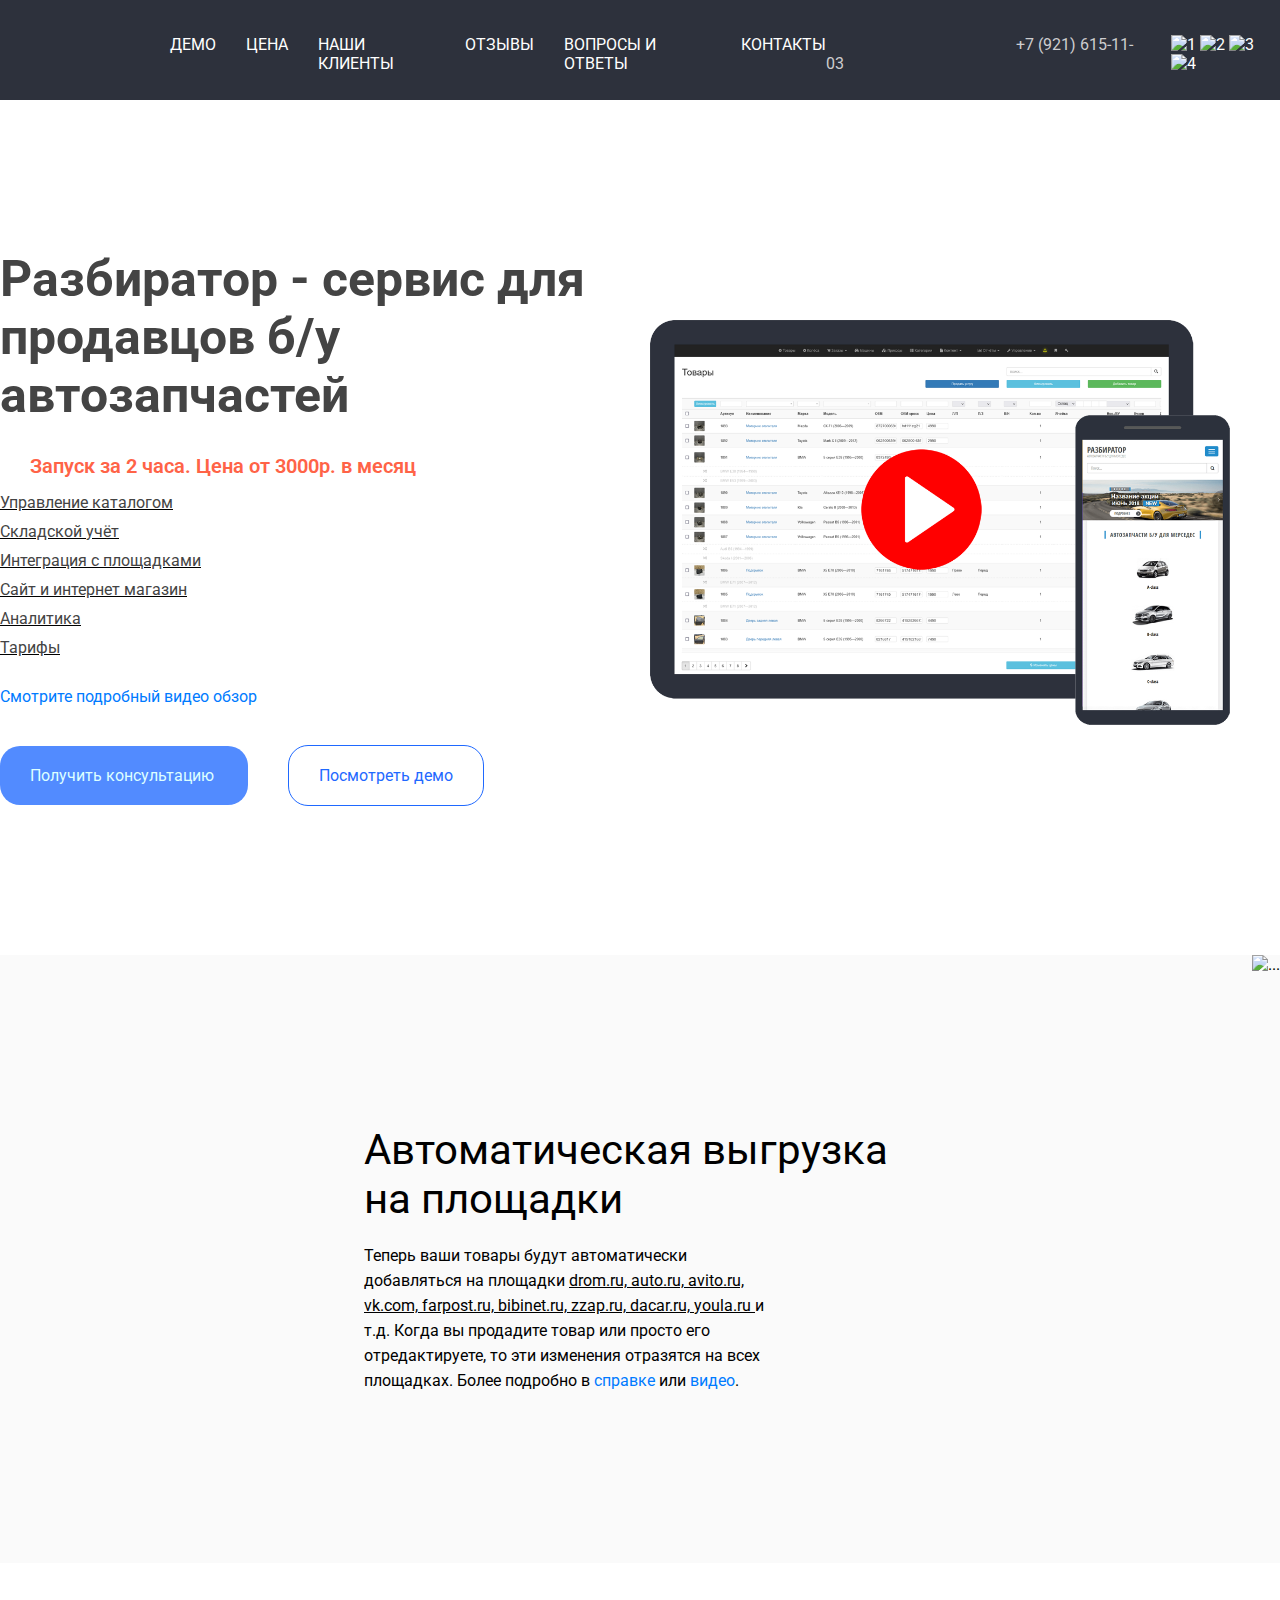
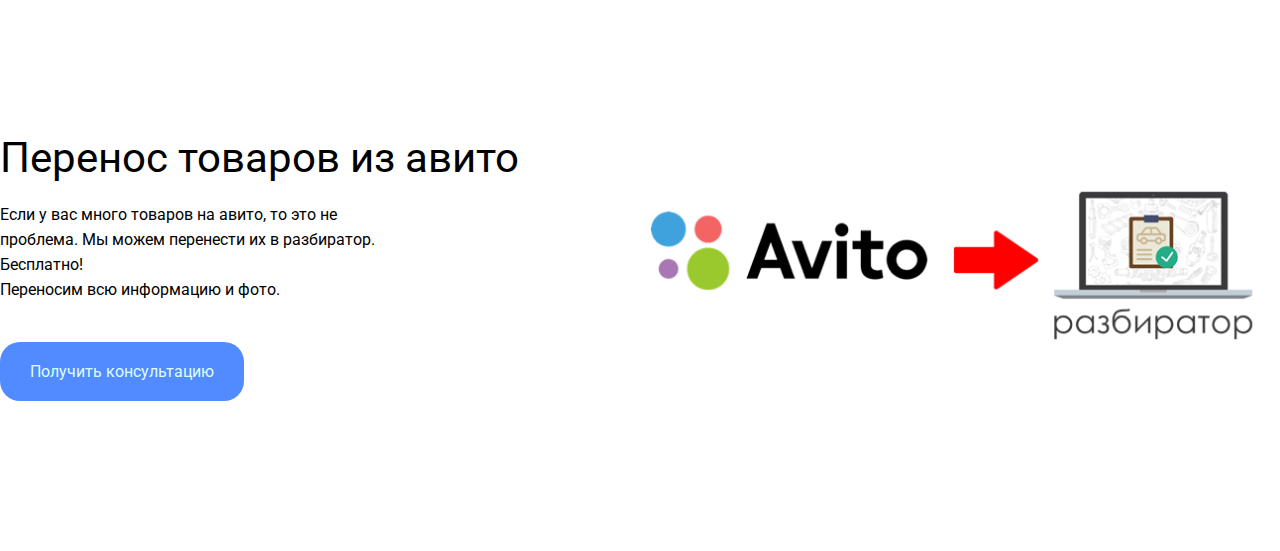
==== index.html @ 19dfc2c2 "first commit" ====
<!DOCTYPE html>
<html lang="ru">
	<head>
		<meta charset="UTF-8">
		<meta http-equiv="X-UA-Compatible" content="IE=edge">
		<meta name="viewport" content="width=device-width, initial-scale=1.0">
		<link rel="stylesheet" href="./css/reset.css">
		<link rel="stylesheet" href="./css/style.css">
		<link rel="preconnect" href="https://fonts.googleapis.com">
		<link rel="preconnect" href="https://fonts.gstatic.com" crossorigin>
		<link rel="preconnect" href="https://fonts.googleapis.com">
		<link rel="preconnect" href="https://fonts.gstatic.com" crossorigin>
		<link
			href="https://fonts.googleapis.com/css2?family=Roboto:wght@400;700&display=swap"
			rel="stylesheet">
		<title>Разбиратор</title>
	</head>
	<body>
		<nav class="nav">
			<div class="container_nav">
				<div class="nav__items">
					<ul class="menu">
						<li><img src="./img/header/logo.svg" alt="logo" class="logo"></li>
						<li class="menu__item"><a href="#!">ДЕМО</a></li>
						<li class="menu__item"><a href="#!">ЦЕНА</a></li>
						<li class="menu__item"><a href="#!">НАШИ КЛИЕНТЫ</a></li>
						<li class="menu__item"><a href="#!">ОТЗЫВЫ</a></li>
						<li class="menu__item"><a href="#!">ВОПРОСЫ И ОТВЕТЫ</a></li>
						<li class="menu__item"><a href="#!">КОНТАКТЫ</a></li>
					</ul>
					<ul class="connection">
						<li>
							<a href="tel:79216151103" class="phone">
								+7 (921) 615-11-03
							</a>
						</li>
						<li class="socials">
							<a href="#!" class="social">
								<img src="" alt="1">
							</a>
							<a href="#!" class="social">
								<img src="" alt="2">
							</a>
							<a href="#!" class="social">
								<img src="" alt="3">
							</a>
							<a href="#!" class="social">
								<img src="" alt="4">
							</a>
						</li>
					</ul>
				</div>
			</div>
		</nav>
		<header class="header">
			<div class="container">
				<div class="header__row row">
					<div class="header__cotentn">
						<h1 class="header__title">
							Разбиратор - сервис для <br>
							продавцов б/у автозапчастей
						</h1>
						<h2 class="header__ttile-min">
							Запуск за 2 часа. Цена от 3000р. в месяц
						</h2>
						<div class="function">
							<a href="#!">
								Управление каталогом
							</a>
						</div>
						<div class="function">
							<a href="#!">
								Складской учёт
							</a>
						</div>
						<div class="function">
							<a href="#!">
								Интеграция с площадками
							</a>
						</div>
						<div class="function">
							<a href="#!">
								Сайт и интернет магазин
							</a>
						</div>
						<div class="function">
							<a href="#!">
								Аналитика
							</a>
						</div>
						<div class="function">
							<a href="#!">
								Тарифы
							</a>
						</div>
						<div class="reviews">
							<a href="#!">Смотрите подробный видео обзор
							</a>
						</div>
						<div class="header__btn">
							<a href="#!" class="consultation consultation btn">
								Получить консультацию
							</a>
							<a href="#!" class="demo btn">
								Посмотреть демо
							</a>
						</div>
					</div>
					<a href="#!">
						<img src="./img/header/colors_wide_3.png" class="header__img" alt="">
					</a>
				</div>
			</div>
		</header>
		<div class="discharge">
			<div class="container">
				<div class="discharge__row row">
					<div class="discharge__content">
						<h1 class="discharge__title title">
							Автоматическая выгрузка <br>
							на площадки
						</h1>
						<p class="discharge__text text">
							Теперь ваши товары будут автоматически <br>
							добавляться на площадки
							<span>drom.ru,
								auto.ru, avito.ru, <br>
								vk.com, farpost.ru, bibinet.ru, zzap.ru, dacar.ru,
								youla.ru
							</span> и <br>
							т.д. Когда вы продадите товар или просто его <br>
							отредактируете, то
							эти изменения отразятся на всех <br>
							площадках. Более подробно в <a href="#!">справке</a> или <a href="#!">видео</a>.
						</p>
					</div>
					<img src="" alt="...">
				</div>
			</div>
		</div>
		<div class="avito">
			<div class="container">
				<div class="avito-row row">
					<div class="avito__content">
						<h1 class="avito__title title">
							Перенос товаров из авито
						</h1>
						<p class="avito__text text">
							Если у вас много товаров на авито, то это не <br>
							проблема. Мы можем перенести их в разбиратор. <br>
							Бесплатно! <br>
							Переносим всю информацию и фото.
						</p>
						<div class="avito__btn">
							<a href="#!" class="consultation consultation-avito btn">
								Получить консультацию
							</a>
						</div>
					</div>
					<img src="./img/avito/avito_to_razbirator.png" class="avito__img" alt="avito to razbirator">
				</div>
			</div>
		</div>
	</body>
</html>
---- css/style.css ----
body{
	font-family: 'Roboto', sans-serif;
}

a{
	color: rgb(255,255,255);
}

a:hover{
	color: rgb(0,224,144);
}

.title{
	font-size: 42px;
}

.text{
	line-height: 25px;
}
.row{
	display: flex;
	justify-content: space-between;
}
.consultation{
	background-color: #528bff;
	color: #ddffff;
	margin-right: 40px;
}
.consultation:hover{
	background-color: #1f69ff;
}
/* nav */

.nav {
	background-color: #2d313c;
	display: flex;
	justify-content: space-between;
	align-items: center;
	padding-top: 35px;
	padding-bottom: 15px;
}

.container_nav {
	max-width: 1500px;
	margin: 0 auto;
}

.nav__items {
	display: flex;
	justify-content: space-between;
}

.logo{
	padding-right: 140px;
}
.menu__item {
	color: white;
}

ul{
	display: flex;
	column-gap: 30px;
}

.phone{
	margin-left: 190px;
	color: rgb(205,205,207);
	padding-bottom: 10px;
}

.phone:hover{
	color: rgb(0,224,144);
}

.logo{
	padding-bottom: 50px;
}
.btn{
	padding: 20px 30px;
	border-radius: 20px;
}
.container{
	max-width: 1360px;
	margin: 0 auto;
}


/* header */


.header{
	margin-top: 150px;
}

.header__title{
	color: rgb(68,68,68);
	margin-bottom: 30px;
	font-size: 100;
	font-weight: 700;
	font-size: 50px;
}

.header__ttile-min {
	color: rgb(255,99,71);
	margin-bottom: 15px;
	font-weight: 600;
	font-size: 20px;
	padding-left: 30px;
}

.function{
	margin-bottom: 10px;
	text-decoration: underline;
}

.function a{
	color: rgb(68,68,68);
}

.function a:hover{
	color: rgb(52,105,255);
}

.header__img{
	padding-top: 70px;
	width: 680px;
	padding-right: 50px;
}

.header__cotentn{
	justify-content: space-between;
}

.reviews{
	margin-top: 30px;
	margin-bottom: 60px;
}

.reviews a{
	color: #007bff;
}

.reviews a:hover{
	text-decoration: underline;
}

.btn:hover{
	transition: 0.5s;
}
.consultation-header{
	margin-right: 40px;
}
.demo{
	border: 1px solid #1f69ff;
	color: #1f69ff;
}
.demo:hover{
	background-color: #1f69ff;
}
.header__btn{
	margin-bottom: 170px;
}


/* discharge */


.discharge{
	background-color: rgb(250,250,250);
}

.container{
	max-width: 1360px;
	margin: 0 auto;
}

.discharge__content{
	margin: 0 auto;
	margin-top: 170px;
}

.discharge__title{
	padding-bottom: 20px;
}

.discharge__text{
	line-height: 25px;
	margin-bottom: 170px;
}

.discharge__text span{
	text-decoration: underline;
}

.discharge__text a{
	color: #007bff;
}

.discharge__text a:hover{
	text-decoration: underline;
}


/* avito */

.avito{
	background-color: #FFF;
}

.avito__content {
	margin-top: 170px;
}

.avito__title {
	padding-bottom: 20px;
}

.avito__text {
	margin-bottom: 60px;
}
.avito__img{
	margin-top: 200px;
	max-width: 100%;
	height: 200px;
}
.avito__btn{
	margin-bottom: 170px;
}
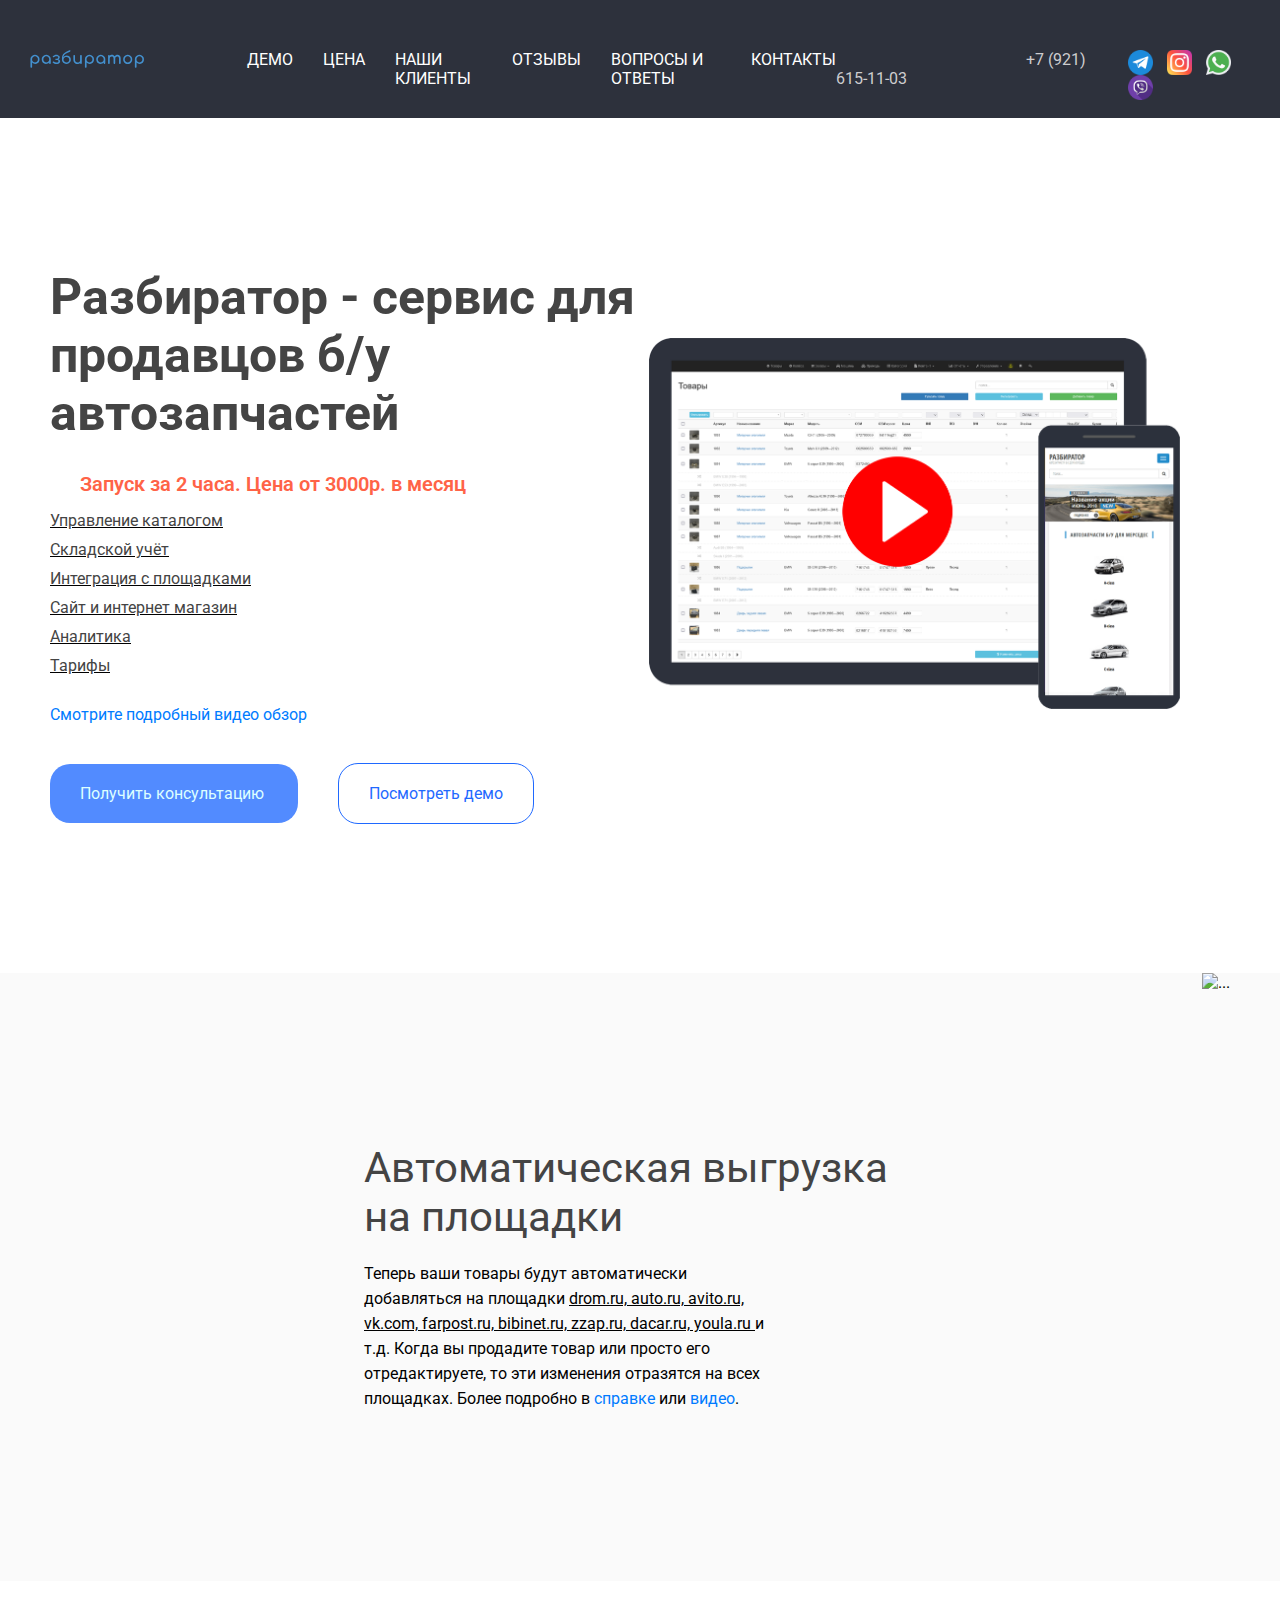
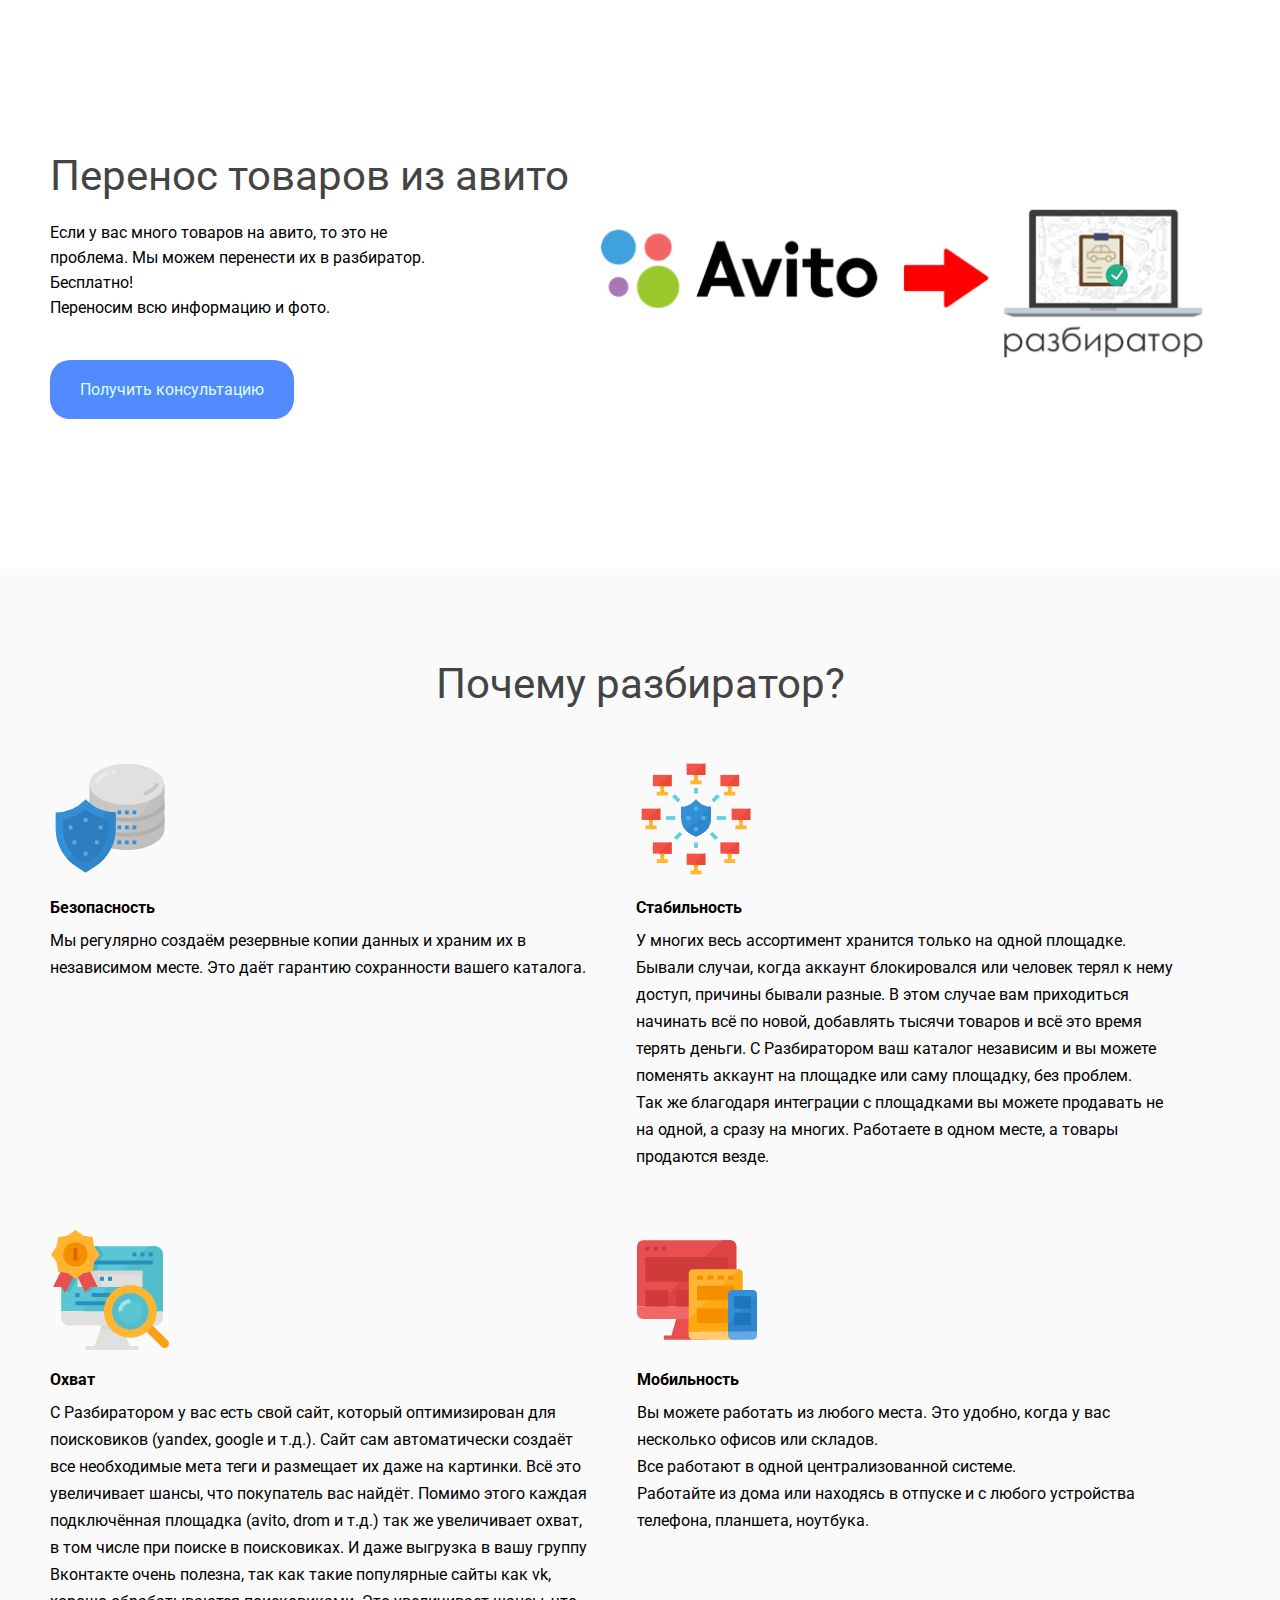
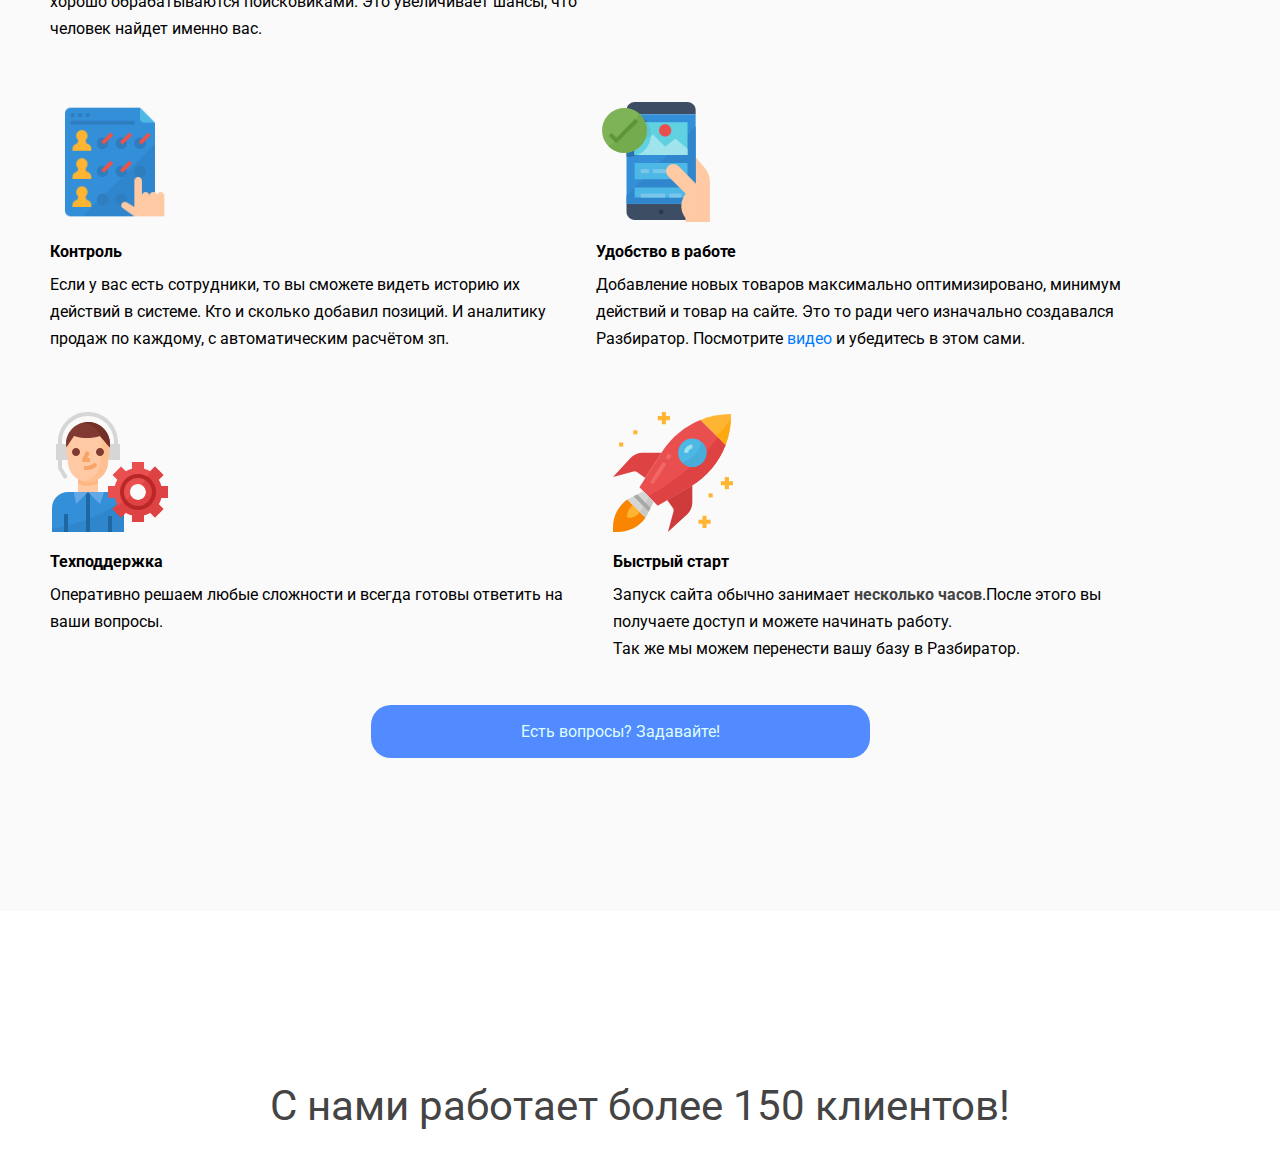
==== commit a58a3293: "Flame" ====
--- a/index.html
+++ b/index.html
@@ -16,11 +16,13 @@
 		<title>Разбиратор</title>
 	</head>
 	<body>
+
+		<!-- nav start -->
 		<nav class="nav">
 			<div class="container_nav">
 				<div class="nav__items">
+					<a href="#!"><img src="./img/header/logo.svg" alt="logo" class="logo"></a>
 					<ul class="menu">
-						<li><img src="./img/header/logo.svg" alt="logo" class="logo"></li>
 						<li class="menu__item"><a href="#!">ДЕМО</a></li>
 						<li class="menu__item"><a href="#!">ЦЕНА</a></li>
 						<li class="menu__item"><a href="#!">НАШИ КЛИЕНТЫ</a></li>
@@ -28,30 +30,32 @@
 						<li class="menu__item"><a href="#!">ВОПРОСЫ И ОТВЕТЫ</a></li>
 						<li class="menu__item"><a href="#!">КОНТАКТЫ</a></li>
 					</ul>
-					<ul class="connection">
-						<li>
-							<a href="tel:79216151103" class="phone">
-								+7 (921) 615-11-03
-							</a>
-						</li>
-						<li class="socials">
-							<a href="#!" class="social">
-								<img src="" alt="1">
-							</a>
-							<a href="#!" class="social">
-								<img src="" alt="2">
-							</a>
-							<a href="#!" class="social">
-								<img src="" alt="3">
-							</a>
-							<a href="#!" class="social">
-								<img src="" alt="4">
-							</a>
-						</li>
-					</ul>
+					<div>
+						<a href="tel:79216151103" class="phone">
+							+7 (921) 615-11-03
+						</a>
+					</div>
+					<div class="socials">
+						<a href="#!" class="social">
+							<img class="social-img" src="./img/nav/tg.png" alt="1">
+						</a>
+						<a href="#!" class="social">
+							<img class="social-img" src="/img/nav/inst.png" alt="2">
+						</a>
+						<a href="#!" class="social">
+							<img class="social-img" src="/img/nav/WA.png" alt="3">
+						</a>
+						<a href="#!" class="social">
+							<img class="social-img" src="/img/nav/viber.png" alt="4">
+						</a>
+					</div>
 				</div>
 			</div>
 		</nav>
+		<!-- nav end -->
+
+
+		<!-- header start-->
 		<header class="header">
 			<div class="container">
 				<div class="header__row row">
@@ -112,6 +116,10 @@
 				</div>
 			</div>
 		</header>
+		<!-- header end -->
+
+
+		<!-- discharge start -->
 		<div class="discharge">
 			<div class="container">
 				<div class="discharge__row row">
@@ -131,7 +139,8 @@
 							т.д. Когда вы продадите товар или просто его <br>
 							отредактируете, то
 							эти изменения отразятся на всех <br>
-							площадках. Более подробно в <a href="#!">справке</a> или <a href="#!">видео</a>.
+							площадках. Более подробно в <a href="#!" class="link">справке</a> или <a
+								href="#!" class="link">видео</a>.
 						</p>
 					</div>
 					<img src="" alt="...">
@@ -157,8 +166,145 @@
 							</a>
 						</div>
 					</div>
-					<img src="./img/avito/avito_to_razbirator.png" class="avito__img" alt="avito to razbirator">
-				</div>
+					<img src="./img/avito/avito_to_razbirator.png" class="avito__img"
+						alt="avito to razbirator">
+				</div>
+			</div>
+		</div>
+		<!-- discharge stop -->
+
+		<!-- why start -->
+		<div class="why">
+			<div class="container">
+				<h1 class="why-title title">
+					Почему разбиратор?
+				</h1>
+				<div class="container__line">
+					<div class="left">
+						<img src="./img/why/database.svg" alt="database" class="why__img">
+						<div class="why__title">
+							<b>Безопасность</b>
+						</div>
+						<div class="why__text">
+							Мы регулярно создаём резервные копии данных и храним их в <br>
+							независимом месте. Это даёт гарантию сохранности вашего каталога.
+						</div>
+					</div>
+					<div class="right">
+						<img src="./img/why/network.svg" alt="network" class="why__img">
+						<h1 class="why__title">
+							<b>Стабильность</b>
+						</h1>
+						<p class="why__text">
+							У многих весь ассортимент хранится только на одной площадке. <br>
+							Бывали случаи, когда аккаунт блокировался или человек терял к нему <br>
+							доступ, причины бывали разные. В этом случае вам приходиться <br>
+							начинать всё по новой, добавлять тысячи товаров и всё это время <br>
+							терять деньги. С Разбиратором ваш каталог независим и вы можете <br>
+							поменять аккаунт на площадке или саму площадку, без проблем. <br>
+							Так же благодаря интеграции с площадками вы можете продавать не <br>
+							на одной, а сразу на многих. Работаете в одном месте, а товары <br>
+							продаются везде.
+						</p>
+					</div>
+				</div>
+				<div class="container__line">
+					<div class="left">
+						<img src="./img/why/seo.svg" alt="seo" class="why__img">
+						<h1 class="why__title">
+							<b>Охват</b>
+						</h1>
+						<div class="why__text">
+							С Разбиратором у вас есть свой сайт, который оптимизирован для <br>
+							поисковиков (yandex, google и т.д.). Сайт сам автоматически создаёт <br>
+							все необходимые мета теги и размещает их даже на картинки. Всё это <br>
+							увеличивает шансы, что покупатель вас найдёт. Помимо этого каждая <br>
+							подключённая площадка (avito, drom и т.д.) так же увеличивает охват, <br>
+							в том числе при поиске в поисковиках. И даже выгрузка в вашу группу <br>
+							Вконтакте очень полезна, так как такие популярные сайты как vk, <br>
+							хорошо обрабатываются поисковиками. Это увеличивает шансы, что <br>
+							человек найдет именно вас.
+						</div>
+					</div>
+					<div class="right">
+						<img src="./img/why/responsive.svg" alt="responsive" class="why__img">
+						<h1 class="why__title">
+							<b>Мобильность</b>
+						</h1>
+						<p class="why__text">
+							Вы можете работать из любого места. Это удобно, когда у вас <br>
+							несколько офисов или складов. <br>
+							Все работают в одной централизованной системе. <br>
+							Работайте из дома или находясь в отпуске и с любого устройства <br>
+							телефона, планшета, ноутбука.
+						</p>
+					</div>
+				</div>
+				<div class="container__line">
+					<div class="left">
+						<img src="./img/why/software.png" alt="software" class="why__img">
+						<h1 class="why__title">
+							<b>Контроль</b>
+						</h1>
+						<div class="why__text">
+							Если у вас есть сотрудники, то вы сможете видеть историю их <br>
+							действий в системе. Кто и сколько добавил позиций. И аналитику <br>
+							продаж по каждому, с автоматическим расчётом зп.
+						</div>
+					</div>
+					<div class="right">
+						<img src="./img/why/smartphone.svg" alt="smartphone" class="why__img">
+						<h1 class="why__title">
+							<b>Удобство в работе</b>
+						</h1>
+						<p class="why__text">
+							Добавление новых товаров максимально оптимизировано, минимум <br>
+							действий и товар на сайте. Это то ради чего изначально создавался <br>
+							Разбиратор. Посмотрите <a href="№!" class="link">видео</a> и убедитесь в
+							этом сами.
+						</p>
+					</div>
+				</div>
+				<div class="container__line">
+					<div class="left">
+						<img src="./img/why/customer-support.svg" alt="customer support"
+							class="why__img">
+						<div class="why__title">
+							<b>Техподдержка</b>
+						</div>
+						<div class="why__text">
+							Оперативно решаем любые сложности и всегда готовы ответить на <br>
+							ваши вопросы.
+						</div>
+					</div>
+					<div class="right">
+						<img src="./img/why/startup.svg" alt="startup" class="why__img">
+						<h1 class="why__title">
+							<b>Быстрый старт</b>
+						</h1>
+						<p class="why__text">
+							Запуск сайта обычно занимает <span><b>несколько часов</b></span>.После
+							этого вы<br>
+							получаете доступ и можете начинать работу. <br>
+							Так же мы можем перенести вашу базу в Разбиратор.
+						</p>
+					</div>
+				</div>
+				<div class="why_btn-item">
+					<a href="#!" class="why_btn btn">
+						Есть вопросы? Задавайте!
+					</a>
+				</div>
+			</div>
+		</div>
+		<!-- why end -->
+
+		<!-- map start -->
+		<div class="map">
+			<div class="container">
+				<h1 class="map__title title">
+					С нами работает более 150 клиентов!
+				</h1>
 			</div>
 		</div>
 	</body>
--- a/css/style.css
+++ b/css/style.css
@@ -7,27 +7,59 @@
 }
 
 a:hover{
-	color: rgb(0,224,144);
+	color: #FFF;
 }
 
 .title{
 	font-size: 42px;
+	color: #444444;
 }
 
 .text{
 	line-height: 25px;
 }
+
 .row{
 	display: flex;
 	justify-content: space-between;
 }
-.consultation{
+
+.consultation,
+.why_btn{
 	background-color: #528bff;
 	color: #ddffff;
 	margin-right: 40px;
 }
-.consultation:hover{
+.consultation:hover,
+.why_btn:hover{
 	background-color: #1f69ff;
+}
+
+.btn{
+	padding: 20px 30px;
+	border-radius: 20px;
+	transition: 0.5s;
+}
+.btn:hover{
+	transition: 0.5s;
+}
+
+.link{
+	color: #007bff;
+}
+.link:hover{
+	color: #007bff;
+	text-decoration: underline;
+}
+
+.container{
+	max-width: 1180px;
+	margin: 0 auto;
+}
+
+.container__line {
+	display: flex;
+	column-gap: 50px;
 }
 /* nav */
 
@@ -36,13 +68,12 @@
 	display: flex;
 	justify-content: space-between;
 	align-items: center;
-	padding-top: 35px;
-	padding-bottom: 15px;
+	padding-top: 50px;
 }
 
 .container_nav {
-	max-width: 1500px;
-	margin: 0 auto;
+	max-width: 1900px;
+	margin: 0 30px;
 }
 
 .nav__items {
@@ -51,12 +82,16 @@
 }
 
 .logo{
-	padding-right: 140px;
+	padding-right: 100px;
+	width: 250px;
+	height: auto;
 }
 .menu__item {
 	color: white;
 }
-
+.menu__item a:hover{
+	color: rgb(0,224,144);
+}
 ul{
 	display: flex;
 	column-gap: 30px;
@@ -75,13 +110,13 @@
 .logo{
 	padding-bottom: 50px;
 }
-.btn{
-	padding: 20px 30px;
-	border-radius: 20px;
-}
-.container{
-	max-width: 1360px;
-	margin: 0 auto;
+
+.social-img{
+	width: 25px;
+}
+
+.social-img:first-child{
+	margin-left: 10px;
 }
 
 
@@ -144,9 +179,6 @@
 	text-decoration: underline;
 }
 
-.btn:hover{
-	transition: 0.5s;
-}
 .consultation-header{
 	margin-right: 40px;
 }
@@ -169,11 +201,6 @@
 	background-color: rgb(250,250,250);
 }
 
-.container{
-	max-width: 1360px;
-	margin: 0 auto;
-}
-
 .discharge__content{
 	margin: 0 auto;
 	margin-top: 170px;
@@ -190,10 +217,6 @@
 
 .discharge__text span{
 	text-decoration: underline;
-}
-
-.discharge__text a{
-	color: #007bff;
 }
 
 .discharge__text a:hover{
@@ -226,3 +249,52 @@
 .avito__btn{
 	margin-bottom: 170px;
 }
+
+
+/* why */
+.why{
+	background-color: rgb(250,250,250);
+}
+
+/* Почему разбиратор? */
+.why-title {
+	text-align: center;
+	padding-bottom: 50px;
+	padding-top: 90px;
+}
+
+.why__img{
+	width: 120px;
+	padding-bottom: 20px;
+}
+
+.why__title{
+	padding-bottom: 10px;
+}
+
+.why__text{
+	line-height: 27px;
+	margin-bottom: 60px;
+}
+.why__text span{
+	color: #444444;
+}
+.why_btn-item{
+	text-align: center;
+	padding-bottom: 170px;
+}
+.why_btn{
+	text-align: center;
+	padding: 17px 150px;
+}
+.why_btn:hover{
+	color: #FFF;
+}
+
+/* map */
+.map__title{
+	text-align: center;
+	background-color: #ffffff;
+	margin-top: 170px;
+	margin-bottom: 20px;
+}
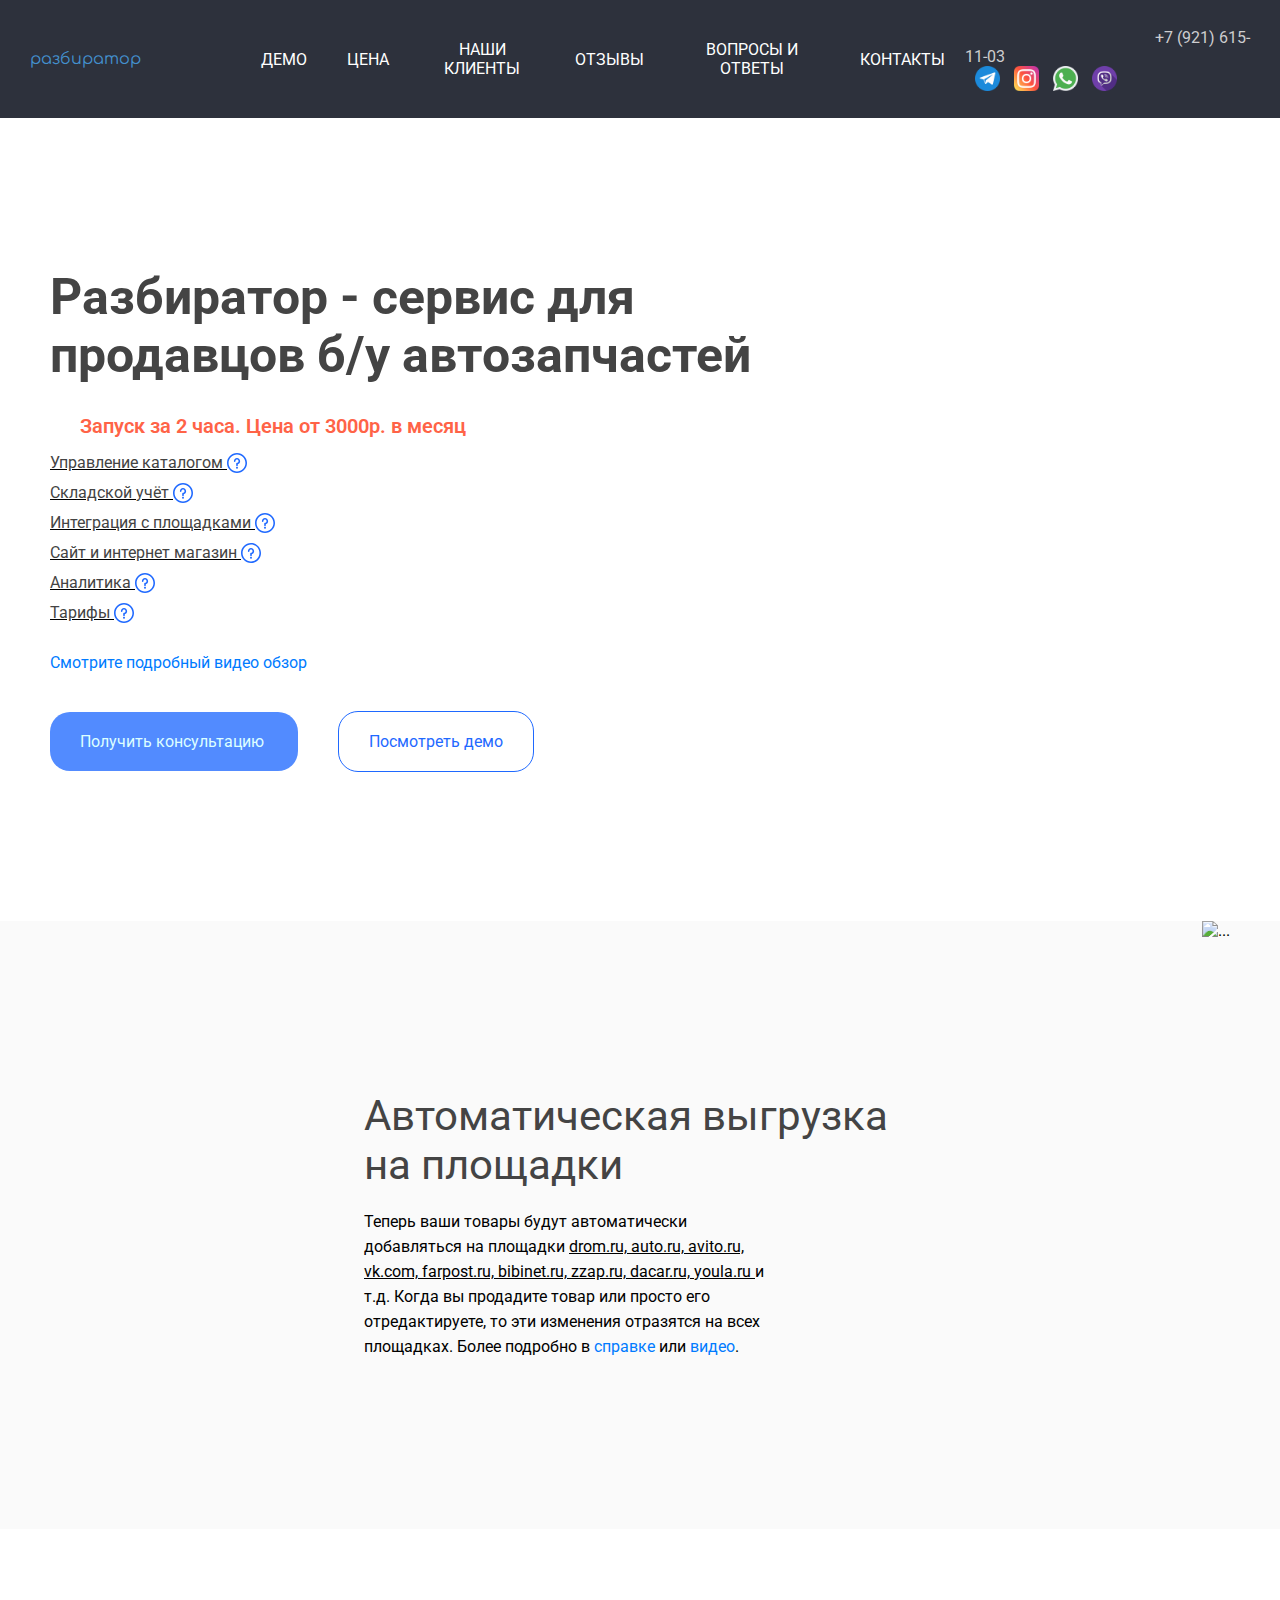
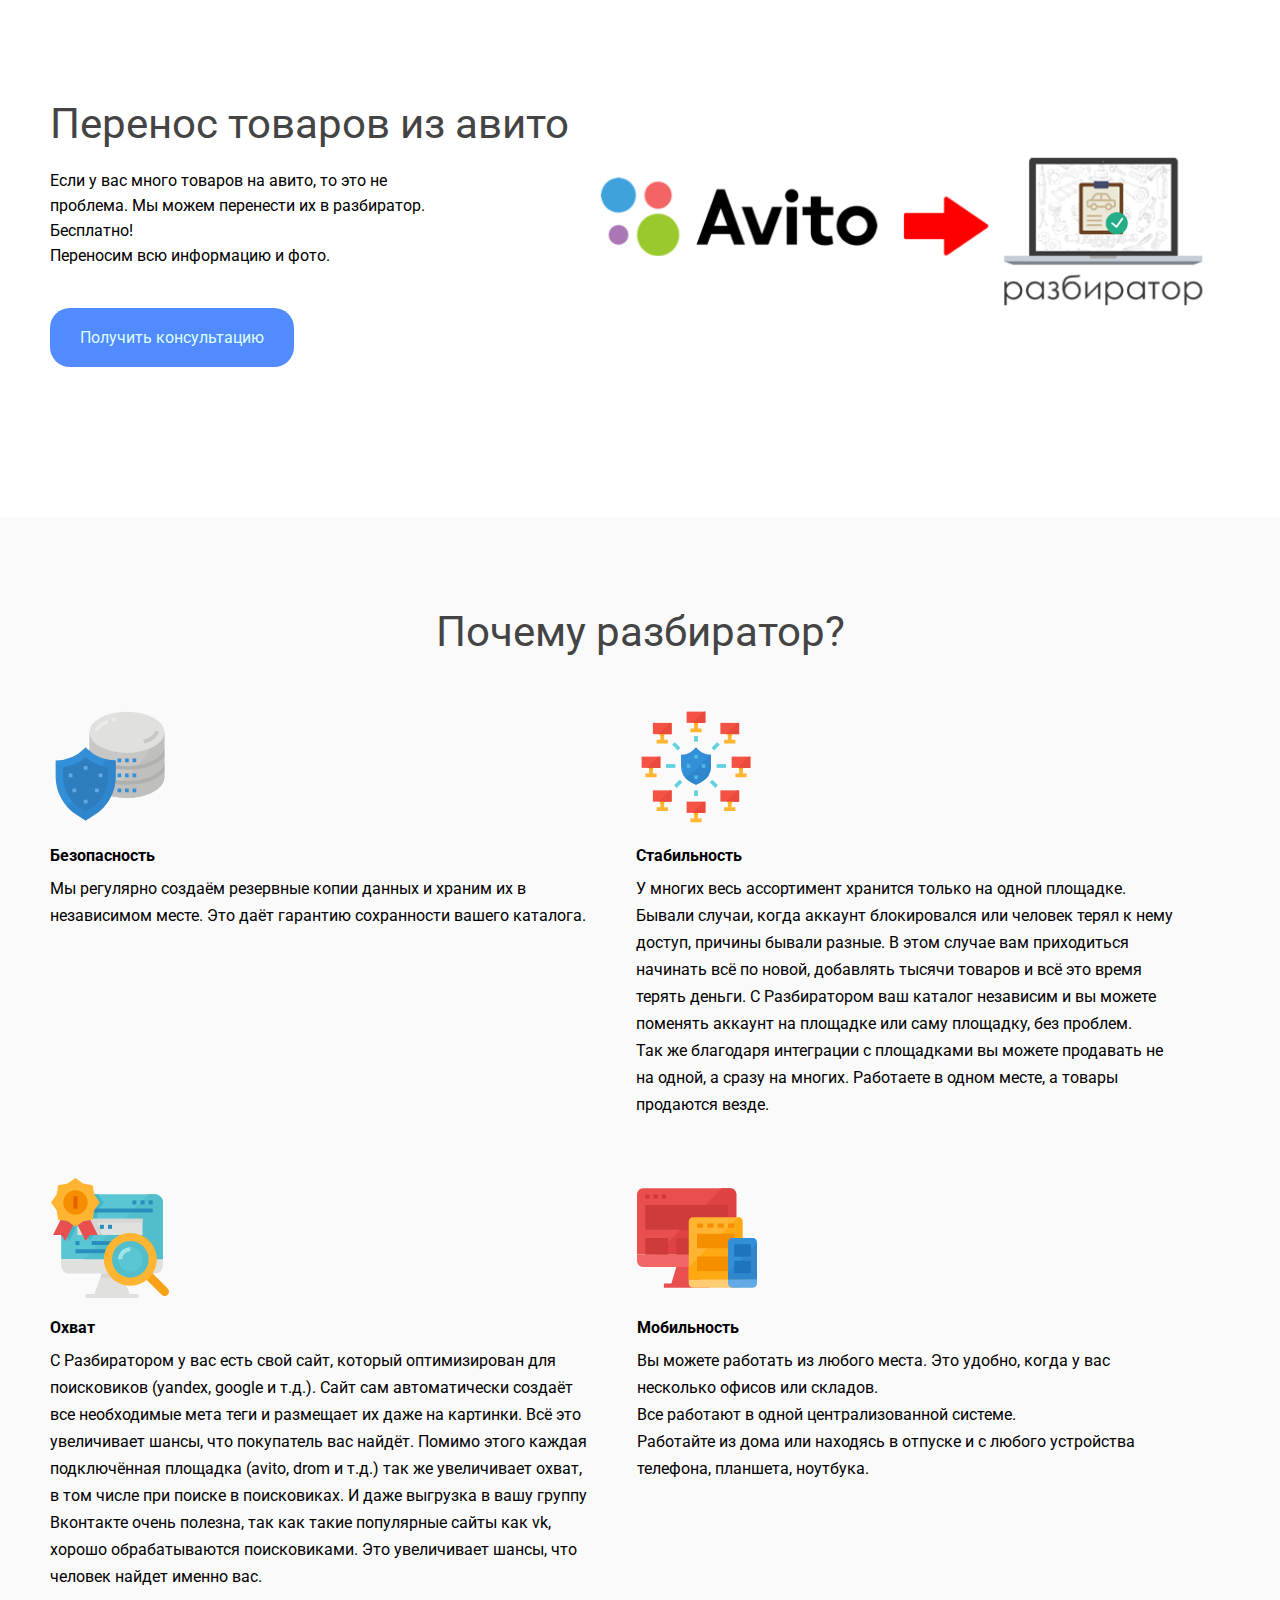
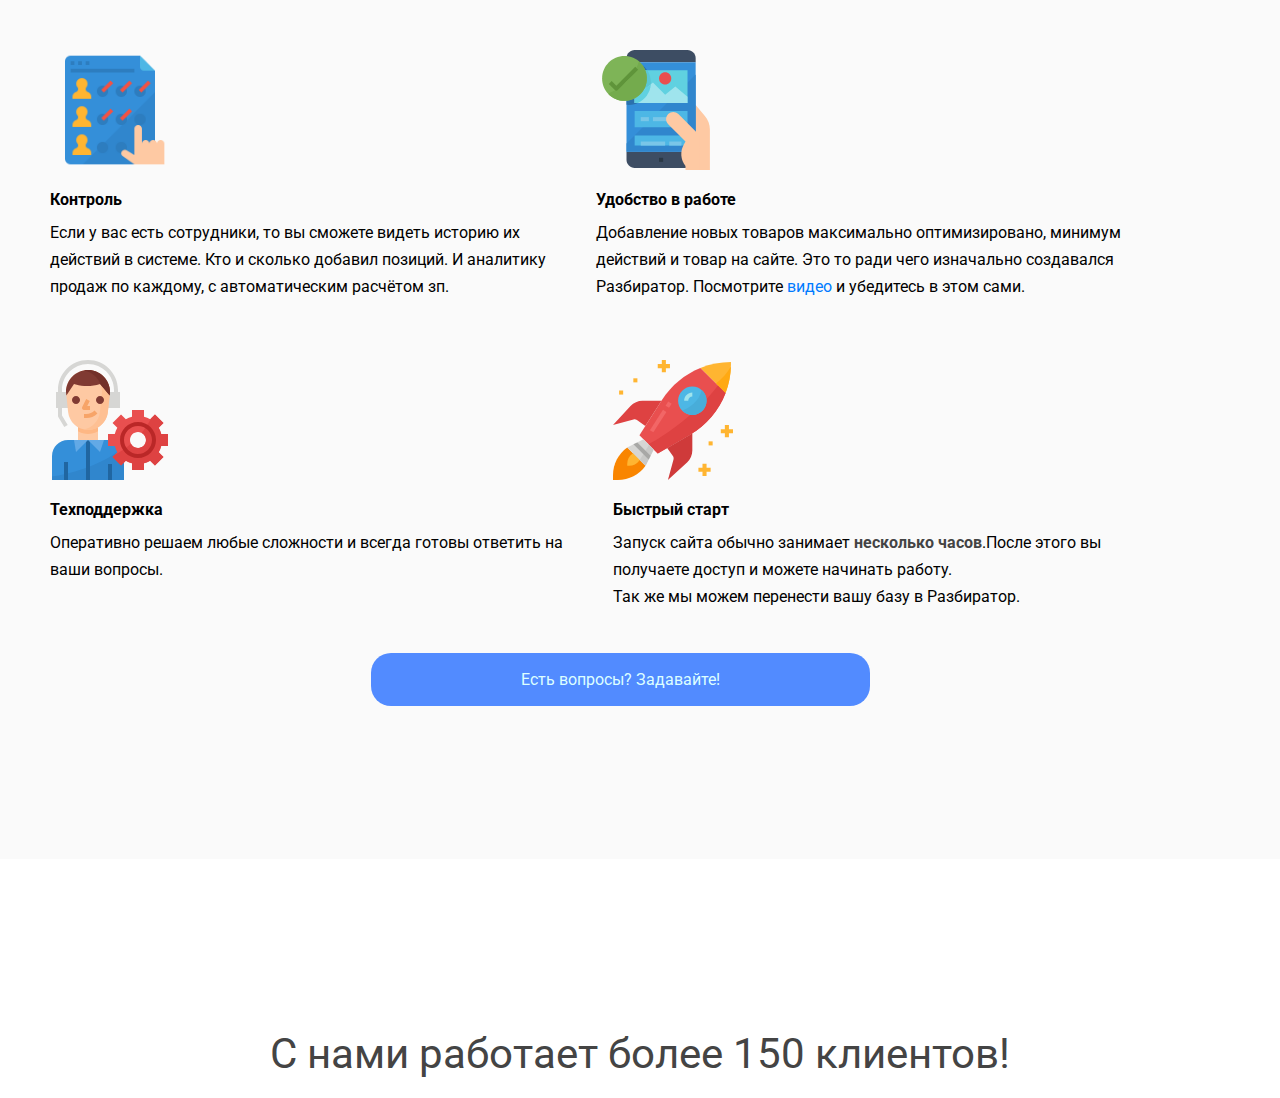
==== commit a20d9b75: "Flame" ====
--- a/index.html
+++ b/index.html
@@ -13,43 +13,75 @@
 		<link
 			href="https://fonts.googleapis.com/css2?family=Roboto:wght@400;700&display=swap"
 			rel="stylesheet">
+		<link rel="preconnect" href="https://fonts.googleapis.com">
+		<link rel="preconnect" href="https://fonts.gstatic.com" crossorigin>
+		<link
+			href="https://fonts.googleapis.com/css2?family=Comfortaa:wght@700&display=swap"
+			rel="stylesheet">
 		<title>Разбиратор</title>
 	</head>
 	<body>
-
-		<!-- nav start -->
 		<nav class="nav">
-			<div class="container_nav">
-				<div class="nav__items">
-					<a href="#!"><img src="./img/header/logo.svg" alt="logo" class="logo"></a>
-					<ul class="menu">
-						<li class="menu__item"><a href="#!">ДЕМО</a></li>
-						<li class="menu__item"><a href="#!">ЦЕНА</a></li>
-						<li class="menu__item"><a href="#!">НАШИ КЛИЕНТЫ</a></li>
-						<li class="menu__item"><a href="#!">ОТЗЫВЫ</a></li>
-						<li class="menu__item"><a href="#!">ВОПРОСЫ И ОТВЕТЫ</a></li>
-						<li class="menu__item"><a href="#!">КОНТАКТЫ</a></li>
-					</ul>
-					<div>
-						<a href="tel:79216151103" class="phone">
-							+7 (921) 615-11-03
-						</a>
-					</div>
-					<div class="socials">
-						<a href="#!" class="social">
-							<img class="social-img" src="./img/nav/tg.png" alt="1">
-						</a>
-						<a href="#!" class="social">
-							<img class="social-img" src="/img/nav/inst.png" alt="2">
-						</a>
-						<a href="#!" class="social">
-							<img class="social-img" src="/img/nav/WA.png" alt="3">
-						</a>
-						<a href="#!" class="social">
-							<img class="social-img" src="/img/nav/viber.png" alt="4">
-						</a>
-					</div>
-				</div>
+			<div class="nav__items">
+				<ul class="menu">
+					<li>
+						<a href="#!">
+							<div class="menu__item-card-logo logo">разбиратор</div>
+						</a>
+					</li>
+					<li>
+						<a href="#!">
+							<div class="menu__item-card"><p class="menu__item-card-text">ДЕМО</p></div>
+						</a>
+					</li>
+					<li>
+						<a href="#!">
+							<div class="menu__item-card"><p class="menu__item-card-text">ЦЕНА</p></div>
+						</a>
+					</li>
+					<li>
+						<a href="#!">
+							<div class="menu__item-card"><p class="menu__item-card-text">НАШИ КЛИЕНТЫ</p></div>
+						</a>
+					</li>
+					<li>
+						<a href="#!">
+							<div class="menu__item-card"><p class="menu__item-card-text">ОТЗЫВЫ</p></div>
+						</a>
+					</li>
+					<li>
+						<a href="#!">
+							<div class="menu__item-card"><p class="menu__item-card-text">ВОПРОСЫ И
+									ОТВЕТЫ</p></div>
+						</a>
+					</li>
+					<li>
+						<a href="#!">
+							<div class="menu__item-card"><p class="menu__item-card-text">КОНТАКТЫ</p></div>
+						</a>
+					</li>
+					<div class="nav-right">
+						<div>
+							<a href="tel:79216151103" class="phone">
+								+7 (921) 615-11-03
+							</a>
+						</div>
+						<div class="socials">
+							<a href="#!" class="social">
+								<img class="social-img" src="./img/nav/tg.png" alt="1">
+							</a>
+							<a href="#!" class="social">
+								<img class="social-img" src="/img/nav/inst.png" alt="2">
+							</a>
+							<a href="#!" class="social">
+								<img class="social-img" src="/img/nav/WA.png" alt="3">
+							</a>
+							<a href="#!" class="social">
+								<img class="social-img" src="/img/nav/viber.png" alt="4">
+							</a>
+						</div>
+					</div>
+				</ul>
 			</div>
 		</nav>
 		<!-- nav end -->
@@ -70,32 +102,43 @@
 						<div class="function">
 							<a href="#!">
 								Управление каталогом
+								<img src="./img/header/info.svg" class="info-header" alt="info">
 							</a>
 						</div>
 						<div class="function">
 							<a href="#!">
 								Складской учёт
 							</a>
+							<a href="#!" class="info-heder__link"><img src="./img/header/info.svg"
+									alt="info" class="info-header"></a>
 						</div>
 						<div class="function">
 							<a href="#!">
 								Интеграция с площадками
 							</a>
+							<a href="#!" class="info-heder__link"><img src="./img/header/info.svg"
+									alt="info" class="info-header"></a>
 						</div>
 						<div class="function">
 							<a href="#!">
 								Сайт и интернет магазин
 							</a>
+							<a href="#!" class="info-heder__link"><img src="./img/header/info.svg"
+									alt="info" class="info-header"></a>
 						</div>
 						<div class="function">
 							<a href="#!">
 								Аналитика
 							</a>
+							<a href="#!" class="info-heder__link"><img src="./img/header/info.svg"
+									alt="info" class="info-header"></a>
 						</div>
 						<div class="function">
 							<a href="#!">
 								Тарифы
 							</a>
+							<a href="#!" class="info-heder__link"><img src="./img/header/info.svg"
+									alt="info" class="info-header"></a>
 						</div>
 						<div class="reviews">
 							<a href="#!">Смотрите подробный видео обзор
@@ -111,7 +154,7 @@
 						</div>
 					</div>
 					<a href="#!">
-						<img src="./img/header/colors_wide_3.png" class="header__img" alt="">
+						<img src="./img/header/.png" class="header__img" alt="">
 					</a>
 				</div>
 			</div>
--- a/css/style.css
+++ b/css/style.css
@@ -61,6 +61,10 @@
 	display: flex;
 	column-gap: 50px;
 }
+li{
+	margin: 0;
+	padding: 0;
+}
 /* nav */
 
 .nav {
@@ -68,23 +72,42 @@
 	display: flex;
 	justify-content: space-between;
 	align-items: center;
-	padding-top: 50px;
-}
-
-.container_nav {
 	max-width: 1900px;
-	margin: 0 30px;
-}
-
+	padding-left: 30px;
+	padding-right: 30px;
+	margin: 0 auto;
+}
+.menu{
+	display: flex;
+	align-items: center;
+}
 .nav__items {
 	display: flex;
 	justify-content: space-between;
 }
+.menu__item-card {
+	padding: 40px 20px;
+}
+.menu__item-card-text{
+	display: flex;
+	align-items: center;
+	text-align: center;
+
+}
+
+.menu__item-card:hover{
+	background-color: #4390ce;
+	transition: 1s;
+}
 
 .logo{
-	padding-right: 100px;
-	width: 250px;
-	height: auto;
+	color: #FFF;
+	font-family: 'Comfortaa', cursive;
+	color: #4390ce;
+}
+.menu__item-card-logo{
+	padding: 40px 0;
+	margin-right: 100px;
 }
 .menu__item {
 	color: white;
@@ -94,29 +117,27 @@
 }
 ul{
 	display: flex;
-	column-gap: 30px;
 }
 
 .phone{
 	margin-left: 190px;
 	color: rgb(205,205,207);
-	padding-bottom: 10px;
 }
 
 .phone:hover{
 	color: rgb(0,224,144);
 }
 
-.logo{
-	padding-bottom: 50px;
-}
-
 .social-img{
 	width: 25px;
 }
 
 .social-img:first-child{
 	margin-left: 10px;
+}
+.nav-right {
+	display: flex;
+  flex-direction: column;
 }
 
 
@@ -156,6 +177,10 @@
 	color: rgb(52,105,255);
 }
 
+.info-header{
+	height: 20px;
+	width: auto;
+}
 .header__img{
 	padding-top: 70px;
 	width: 680px;
@@ -252,6 +277,9 @@
 
 
 /* why */
+.container__line{
+	margin: 0 auto;
+}
 .why{
 	background-color: rgb(250,250,250);
 }
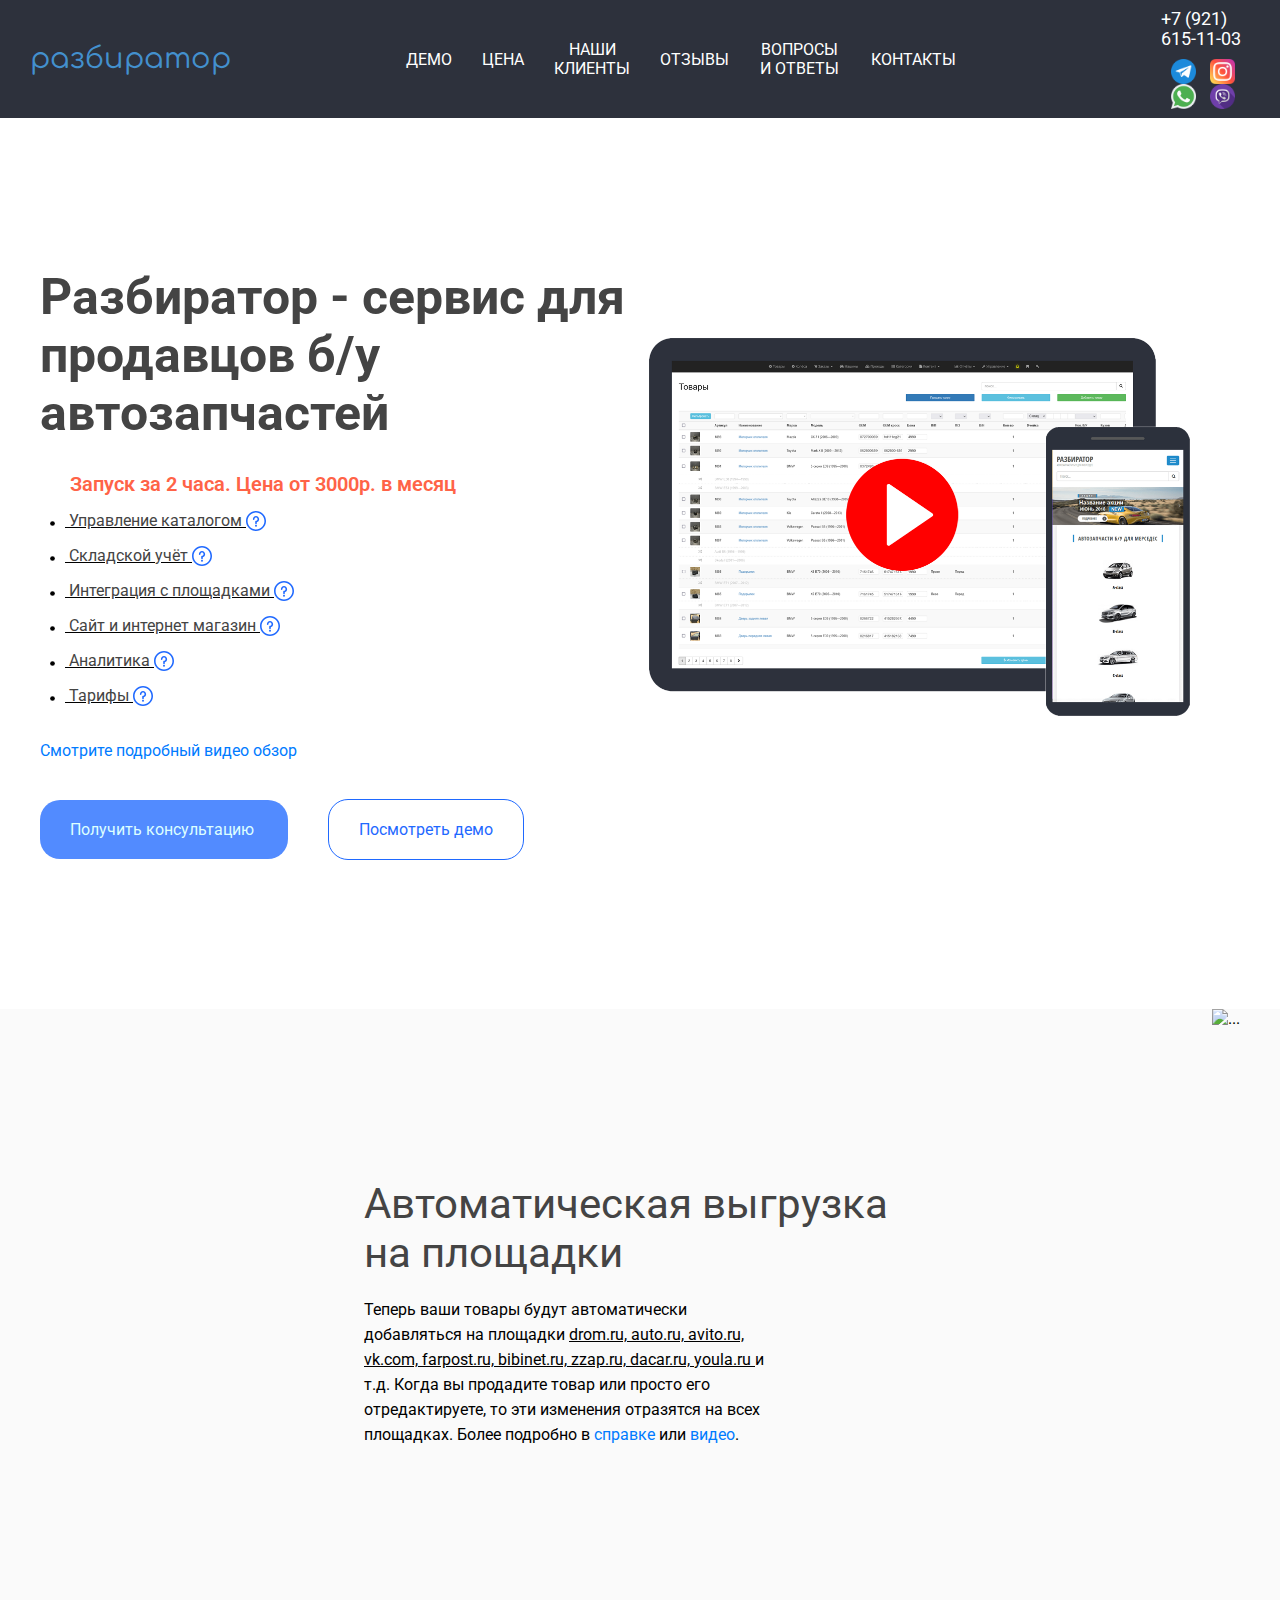
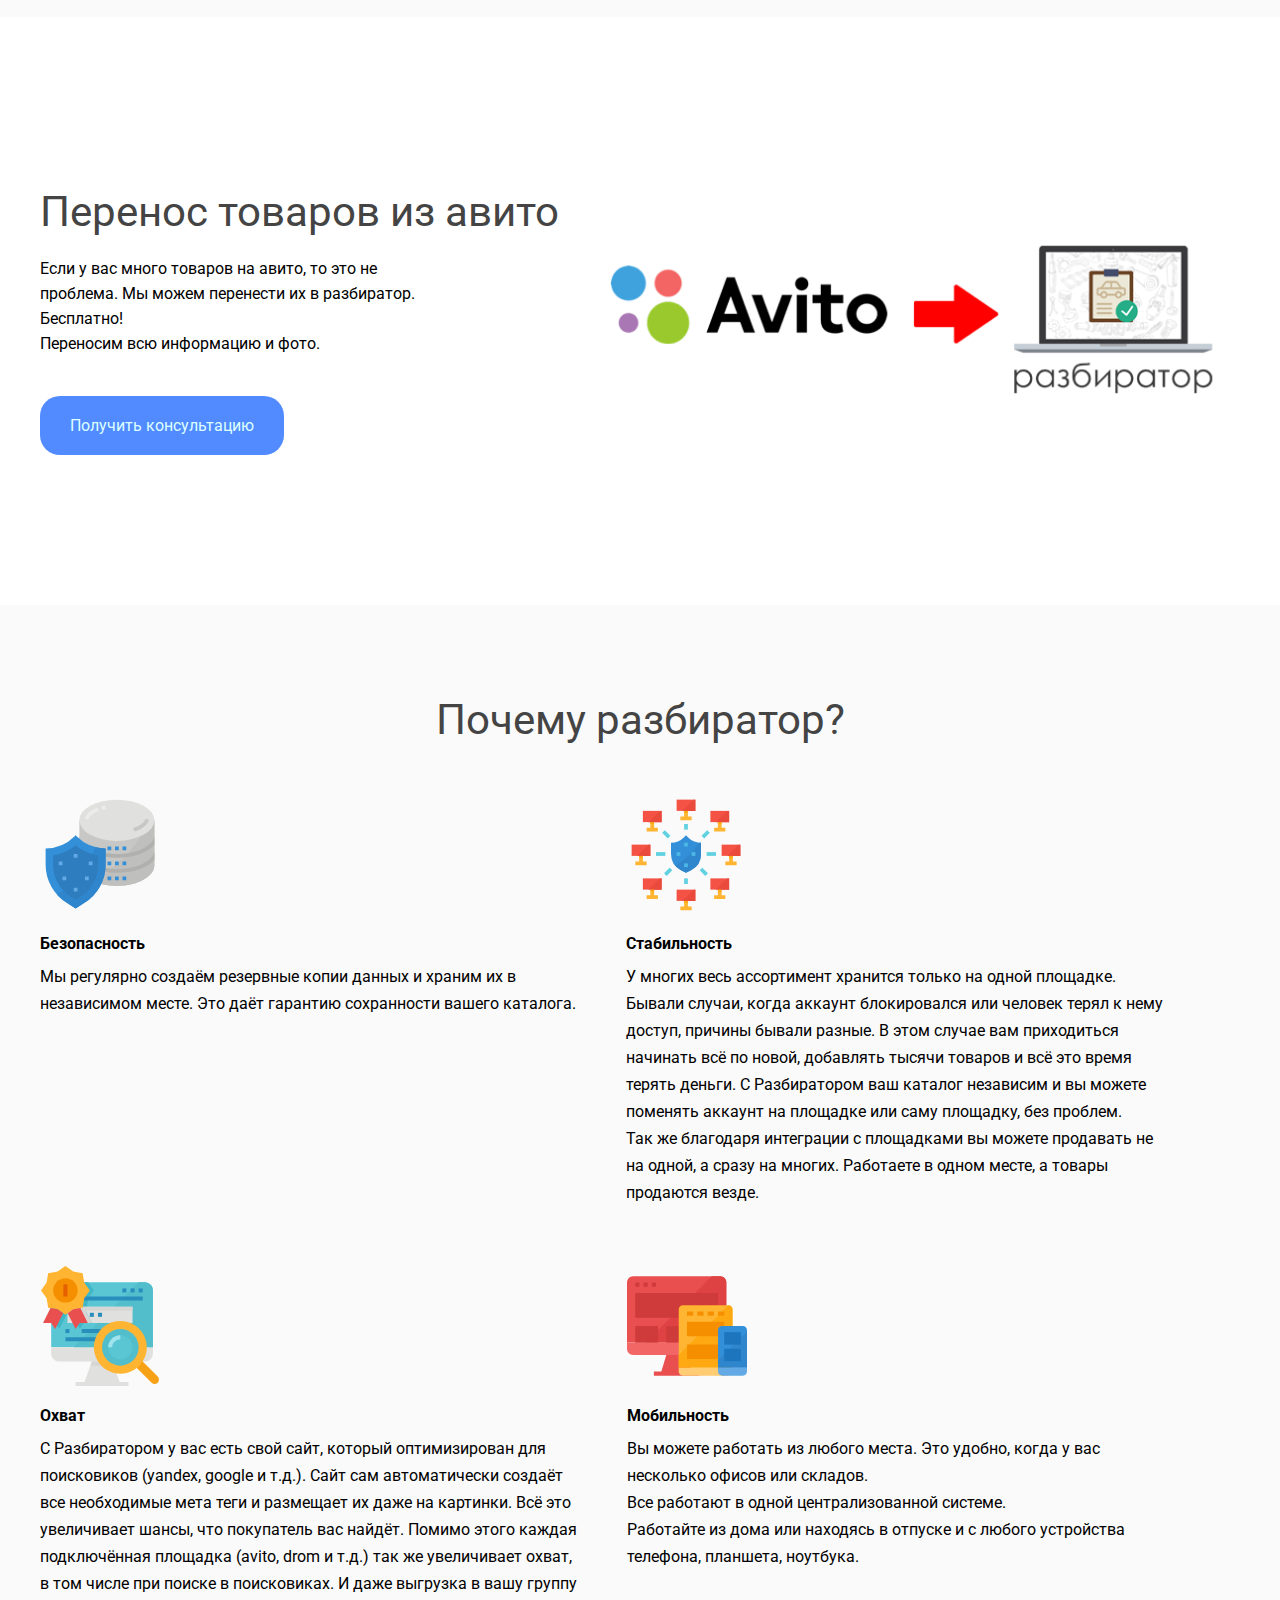
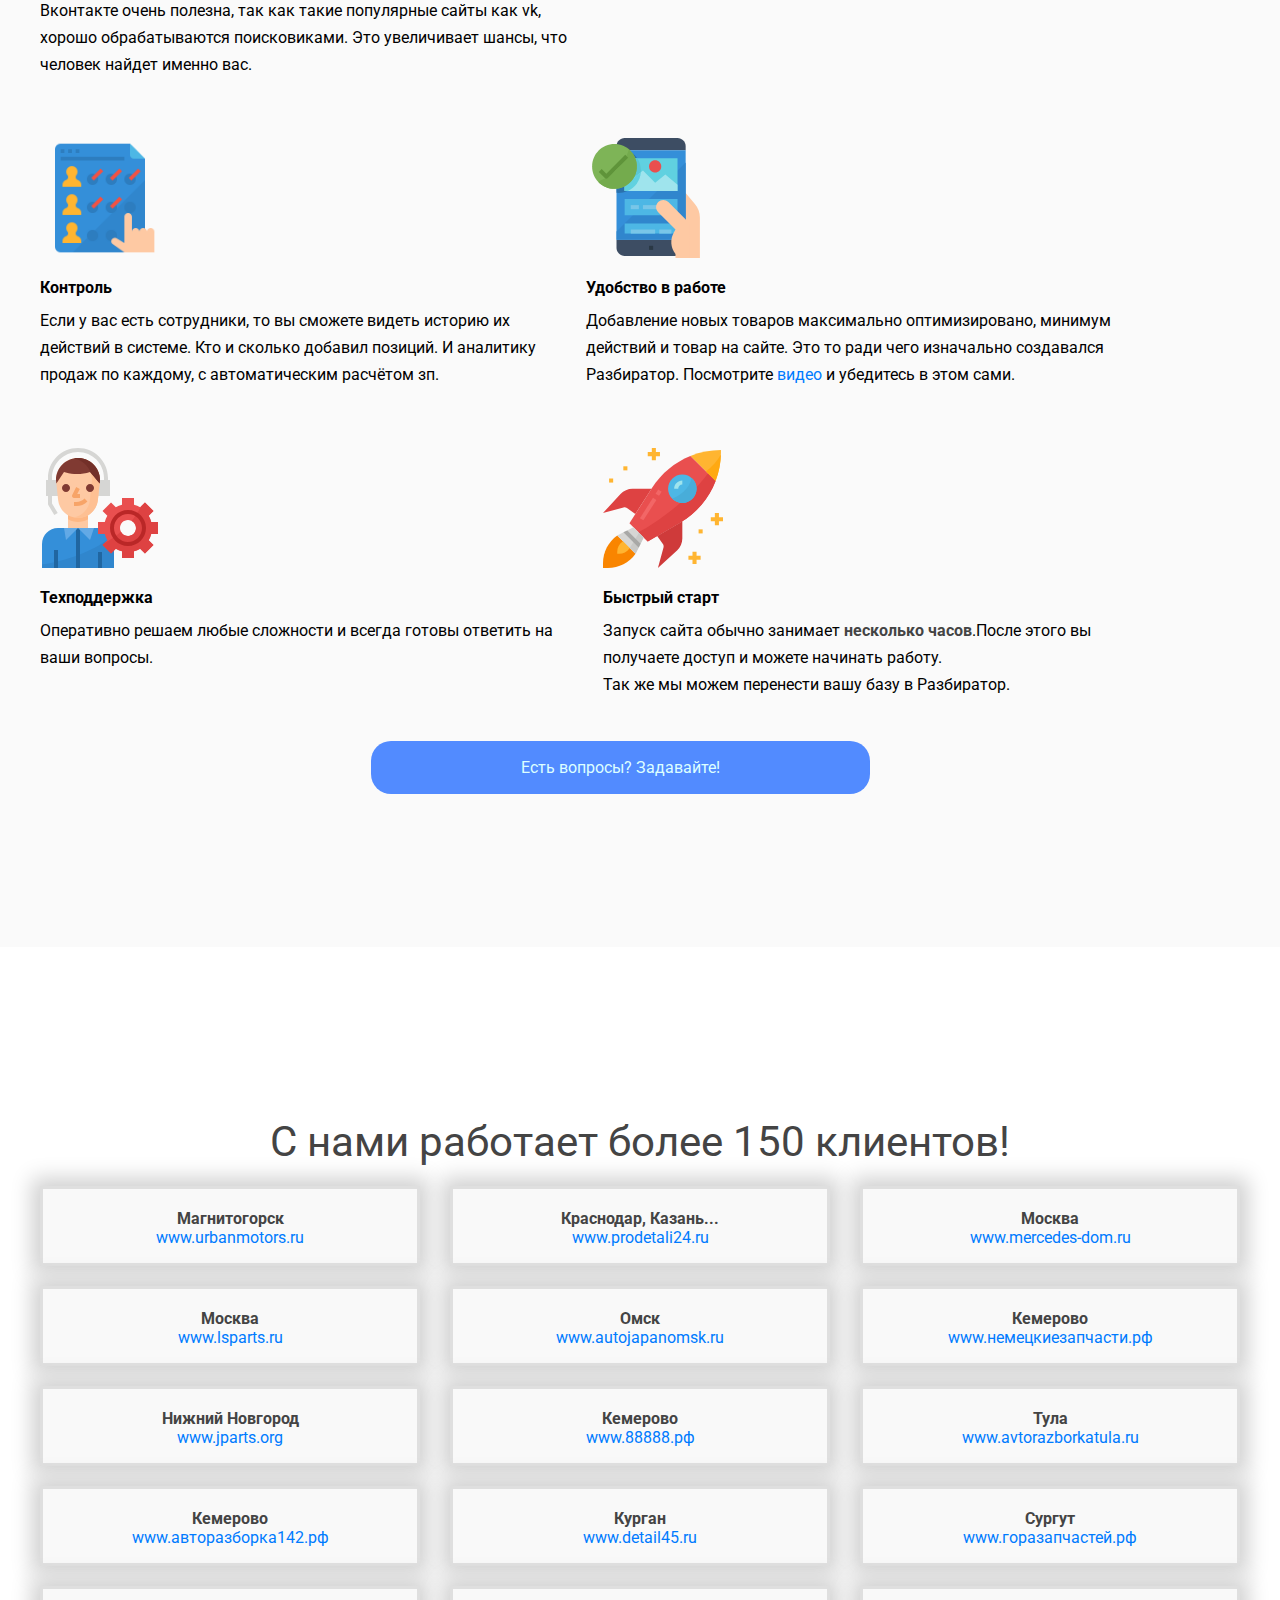
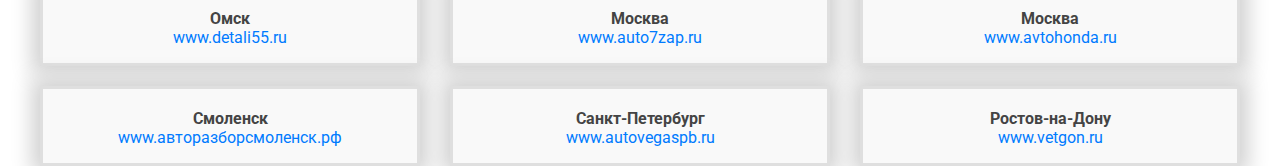
==== commit 3f097e2b: "Flame" ====
--- a/index.html
+++ b/index.html
@@ -21,6 +21,22 @@
 		<title>Разбиратор</title>
 	</head>
 	<body>
+
+		<!-- всплывающее окон start -->
+			<div id="zatemnenie">
+				<div id="okno">
+					<a href="#" class="close">
+						<img src="./img/okno/cross.svg" alt="cross" class="cross">
+					</a>
+					<input type="text" placeholder="Имя" class="input_okno">
+					<input type="tel" placeholder="Телефон" class="input_okno">
+					<input type="email" placeholder="E-mail" class="input_okno">
+					<textarea name="message" cols="30" rows="4" placeholder="Введите сообщение"></textarea>
+				</div>
+			</div>
+		<!-- всплывающее окон end -->
+
+		<!-- nav start -->
 		<nav class="nav">
 			<div class="nav__items">
 				<ul class="menu">
@@ -100,12 +116,14 @@
 							Запуск за 2 часа. Цена от 3000р. в месяц
 						</h2>
 						<div class="function">
+							<img class="point" src="./img/header/point.svg" alt="point">
 							<a href="#!">
 								Управление каталогом
 								<img src="./img/header/info.svg" class="info-header" alt="info">
 							</a>
 						</div>
 						<div class="function">
+							<img class="point" src="./img/header/point.svg" alt="point">
 							<a href="#!">
 								Складской учёт
 							</a>
@@ -113,6 +131,7 @@
 									alt="info" class="info-header"></a>
 						</div>
 						<div class="function">
+							<img class="point" src="./img/header/point.svg" alt="point">
 							<a href="#!">
 								Интеграция с площадками
 							</a>
@@ -121,12 +140,14 @@
 						</div>
 						<div class="function">
 							<a href="#!">
+								<img class="point" src="./img/header/point.svg" alt="point">
 								Сайт и интернет магазин
 							</a>
 							<a href="#!" class="info-heder__link"><img src="./img/header/info.svg"
 									alt="info" class="info-header"></a>
 						</div>
 						<div class="function">
+							<img class="point" src="./img/header/point.svg" alt="point">
 							<a href="#!">
 								Аналитика
 							</a>
@@ -134,6 +155,7 @@
 									alt="info" class="info-header"></a>
 						</div>
 						<div class="function">
+							<img class="point" src="./img/header/point.svg" alt="point">
 							<a href="#!">
 								Тарифы
 							</a>
@@ -145,7 +167,7 @@
 							</a>
 						</div>
 						<div class="header__btn">
-							<a href="#!" class="consultation consultation btn">
+							<a href="#zatemnenie" class="consultation consultation btn">
 								Получить консультацию
 							</a>
 							<a href="#!" class="demo btn">
@@ -154,7 +176,7 @@
 						</div>
 					</div>
 					<a href="#!">
-						<img src="./img/header/.png" class="header__img" alt="">
+						<img src="./img/header/yt.png" class="header__img" alt="yt">
 					</a>
 				</div>
 			</div>
@@ -204,7 +226,7 @@
 							Переносим всю информацию и фото.
 						</p>
 						<div class="avito__btn">
-							<a href="#!" class="consultation consultation-avito btn">
+							<a href="#zatemnenie" class="consultation consultation-avito btn">
 								Получить консультацию
 							</a>
 						</div>
@@ -334,7 +356,7 @@
 					</div>
 				</div>
 				<div class="why_btn-item">
-					<a href="#!" class="why_btn btn">
+					<a href="#zatemnenie" class="why_btn btn">
 						Есть вопросы? Задавайте!
 					</a>
 				</div>
@@ -348,6 +370,200 @@
 				<h1 class="map__title title">
 					С нами работает более 150 клиентов!
 				</h1>
+				<script type="text/javascript" charset="utf-8" async
+					src="https://api-maps.yandex.ru/services/constructor/1.0/js/?um=constructor%3A0db3e49ce056329d7360842dee62a560dcb9fec8b8dbfa0b6fece0ea85ab5b65&amp;width=100%25&amp;height=400&amp;lang=ru_RU&amp;scroll=true"></script>
+				<div class="container__client">
+					<div class="client__card">
+						<div class="client__card_content">
+							<h1 class="client__title">
+								<b>Магнитогорск</b>
+							</h1>
+							<a href="#!" class="client__link">
+								www.urbanmotors.ru
+							</a>
+						</div>
+					</div>
+					<div class="client__card">
+						<div class="client__card_content">
+							<h1 class="client__title">
+								<b>Краснодар, Казань...</b>
+							</h1>
+							<a href="#!" class="client__link">
+								www.prodetali24.ru
+							</a>
+						</div>
+					</div>
+					<div class="client__card">
+						<div class="client__card_content">
+							<h1 class="client__title">
+								<b>Москва</b>
+							</h1>
+							<a href="#!" class="client__link">
+								www.mercedes-dom.ru
+							</a>
+						</div>
+					</div>
+				</div>
+				<div class="container__client">
+					<div class="client__card">
+						<div class="client__card_content">
+							<h1 class="client__title">
+								<b>Москва</b>
+							</h1>
+							<a href="#!" class="client__link">
+								www.lsparts.ru
+							</a>
+						</div>
+					</div>
+					<div class="client__card">
+						<div class="client__card_content">
+							<h1 class="client__title">
+								<b>Омск</b>
+							</h1>
+							<a href="#!" class="client__link">
+								www.autojapanomsk.ru
+							</a>
+						</div>
+					</div>
+					<div class="client__card">
+						<div class="client__card_content">
+							<h1 class="client__title">
+								<b>Кемерово</b>
+							</h1>
+							<a href="#!" class="client__link">
+								www.немецкиезапчасти.рф
+							</a>
+						</div>
+					</div>
+				</div>
+				<div class="container__client">
+					<div class="client__card">
+						<div class="client__card_content">
+							<h1 class="client__title">
+								<b>Нижний Новгород</b>
+							</h1>
+							<a href="#!" class="client__link">
+								www.jparts.org
+							</a>
+						</div>
+					</div>
+					<div class="client__card">
+						<div class="client__card_content">
+							<h1 class="client__title">
+								<b>Кемерово</b>
+							</h1>
+							<a href="#!" class="client__link">
+								www.88888.рф
+							</a>
+						</div>
+					</div>
+					<div class="client__card">
+						<div class="client__card_content">
+							<h1 class="client__title">
+								<b>Тула</b>
+							</h1>
+							<a href="#!" class="client__link">
+								www.avtorazborkatula.ru
+							</a>
+						</div>
+					</div>
+				</div>
+				<div class="container__client">
+					<div class="client__card">
+						<div class="client__card_content">
+							<h1 class="client__title">
+								<b>Кемерово</b>
+							</h1>
+							<a href="#!" class="client__link">
+								www.авторазборка142.рф
+							</a>
+						</div>
+					</div>
+					<div class="client__card">
+						<div class="client__card_content">
+							<h1 class="client__title">
+								<b>Курган</b>
+							</h1>
+							<a href="#!" class="client__link">
+								www.detail45.ru
+							</a>
+						</div>
+					</div>
+					<div class="client__card">
+						<div class="client__card_content">
+							<h1 class="client__title">
+								<b>Сургут</b>
+							</h1>
+							<a href="#!" class="client__link">
+								www.горазапчастей.рф
+							</a>
+						</div>
+					</div>
+				</div>
+				<div class="container__client">
+					<div class="client__card">
+						<div class="client__card_content">
+							<h1 class="client__title">
+								<b>Омск</b>
+							</h1>
+							<a href="#!" class="client__link">
+								www.detali55.ru
+							</a>
+						</div>
+					</div>
+					<div class="client__card">
+						<div class="client__card_content">
+							<h1 class="client__title">
+								<b>Москва</b>
+							</h1>
+							<a href="#!" class="client__link">
+								www.auto7zap.ru
+							</a>
+						</div>
+					</div>
+					<div class="client__card">
+						<div class="client__card_content">
+							<h1 class="client__title">
+								<b>Москва</b>
+							</h1>
+							<a href="#!" class="client__link">
+								www.avtohonda.ru
+							</a>
+						</div>
+					</div>
+				</div>
+				<div class="container__client">
+					<div class="client__card">
+						<div class="client__card_content">
+							<h1 class="client__title">
+								<b>Смоленск</b>
+							</h1>
+							<a href="#!" class="client__link">
+								www.авторазборсмоленск.рф
+							</a>
+						</div>
+					</div>
+					<div class="client__card">
+						<div class="client__card_content">
+							<h1 class="client__title">
+								<b>Санкт-Петербург</b>
+							</h1>
+							<a href="#!" class="client__link">
+								www.autovegaspb.ru
+							</a>
+						</div>
+					</div>
+					<div class="client__card">
+						<div class="client__card_content">
+							<h1 class="client__title">
+								<b>Ростов-на-Дону</b>
+							</h1>
+							<a href="#!" class="client__link">
+								www.vetgon.ru
+							</a>
+						</div>
+					</div>
+				</div>
 			</div>
 		</div>
 	</body>
--- a/css/style.css
+++ b/css/style.css
@@ -2,6 +2,9 @@
 	font-family: 'Roboto', sans-serif;
 }
 
+body#zatemnenie {
+  overflow-y: hidden;
+}
 a{
 	color: rgb(255,255,255);
 }
@@ -53,7 +56,7 @@
 }
 
 .container{
-	max-width: 1180px;
+	max-width: 1200px;
 	margin: 0 auto;
 }
 
@@ -72,7 +75,7 @@
 	display: flex;
 	justify-content: space-between;
 	align-items: center;
-	max-width: 1900px;
+	max-width: 1490px;
 	padding-left: 30px;
 	padding-right: 30px;
 	margin: 0 auto;
@@ -86,7 +89,7 @@
 	justify-content: space-between;
 }
 .menu__item-card {
-	padding: 40px 20px;
+	padding: 40px 15px;
 }
 .menu__item-card-text{
 	display: flex;
@@ -98,16 +101,20 @@
 .menu__item-card:hover{
 	background-color: #4390ce;
 	transition: 1s;
-}
+	animation: spring 300ms ease-out;
+	text-shadow: 0 -1px 0;
+}
+
 
 .logo{
 	color: #FFF;
 	font-family: 'Comfortaa', cursive;
 	color: #4390ce;
+	font-size: 180%;
 }
 .menu__item-card-logo{
 	padding: 40px 0;
-	margin-right: 100px;
+	margin-right: 160px;
 }
 .menu__item {
 	color: white;
@@ -115,13 +122,14 @@
 .menu__item a:hover{
 	color: rgb(0,224,144);
 }
+
 ul{
 	display: flex;
 }
 
 .phone{
-	margin-left: 190px;
-	color: rgb(205,205,207);
+	color: #FFF;
+	font-size: 110%;
 }
 
 .phone:hover{
@@ -136,8 +144,13 @@
 	margin-left: 10px;
 }
 .nav-right {
+	margin-left: 190px;
 	display: flex;
   flex-direction: column;
+	align-items: center;
+}
+.socials{
+	padding-top: 10px;
 }
 
 
@@ -217,6 +230,10 @@
 .header__btn{
 	margin-bottom: 170px;
 }
+.point{
+	width: 25px;
+	height: auto;
+}
 
 
 /* discharge */
@@ -282,6 +299,7 @@
 }
 .why{
 	background-color: rgb(250,250,250);
+	margin: 0 auto;
 }
 
 /* Почему разбиратор? */
@@ -326,3 +344,95 @@
 	margin-top: 170px;
 	margin-bottom: 20px;
 }
+
+/* map start */
+.container__client{
+	display: flex;
+	justify-content: space-between;
+	margin-top: 20px;
+}
+.client__card{
+	height: 80px;
+	width: 380px;;
+	background-color: #f9f9f9;
+	border: solid #dfdfdf;
+	box-shadow: 0 0 20px 8px #d0d0d0;
+}
+
+.client__title{
+	margin-top: 20px;
+	color: #444444;
+	font-style: 
+}
+.client__card_content{
+	align-items: center;
+	text-align: center;
+}
+.client__link{
+	color: #007bff;
+}
+.client__link:hover{
+	color: #007bff;
+	text-decoration: underline;
+}
+
+
+
+
+
+#zatemnenie {
+	background: rgba(102, 102, 102, 0.5);
+	width: 100%;
+	height: 100%;
+	top: 0;
+	left: 0;
+	display: none;
+	position:fixed;
+}
+#okno {
+	width: 700px;
+	height: 400px;
+	text-align: center;
+	padding: 50px 70px;
+	border-radius: 10px;
+	display: flex;
+	flex-direction: column;
+	color: rgb(73,80,87);
+	position: absolute;
+	top: 0;
+	right: 0;
+	bottom: 0;
+	left: 0;
+	margin: auto;
+	background: #fff;
+}
+#zatemnenie:target {
+	display: block;
+}
+.input_okno,
+textarea {
+	margin-bottom: 10px;
+	border: 1px solid #dadada;
+	border-radius: 3px;
+	padding: 10px 30px;
+}
+.input_okno:focus{
+	border: 1px solid #80bdff;
+}
+textarea:focus{
+	border: red;
+}
+textarea{
+	resize: vertical;
+	min-height: 150px;
+}
+.cross{
+	position: absolute;
+	top: 20px;
+	right: 20px;
+	width: 30px;
+	height: 30px;
+	padding: 5px;
+	border-radius: 50%;
+	border: 1px solid rgb(73,80,87)	;
+}
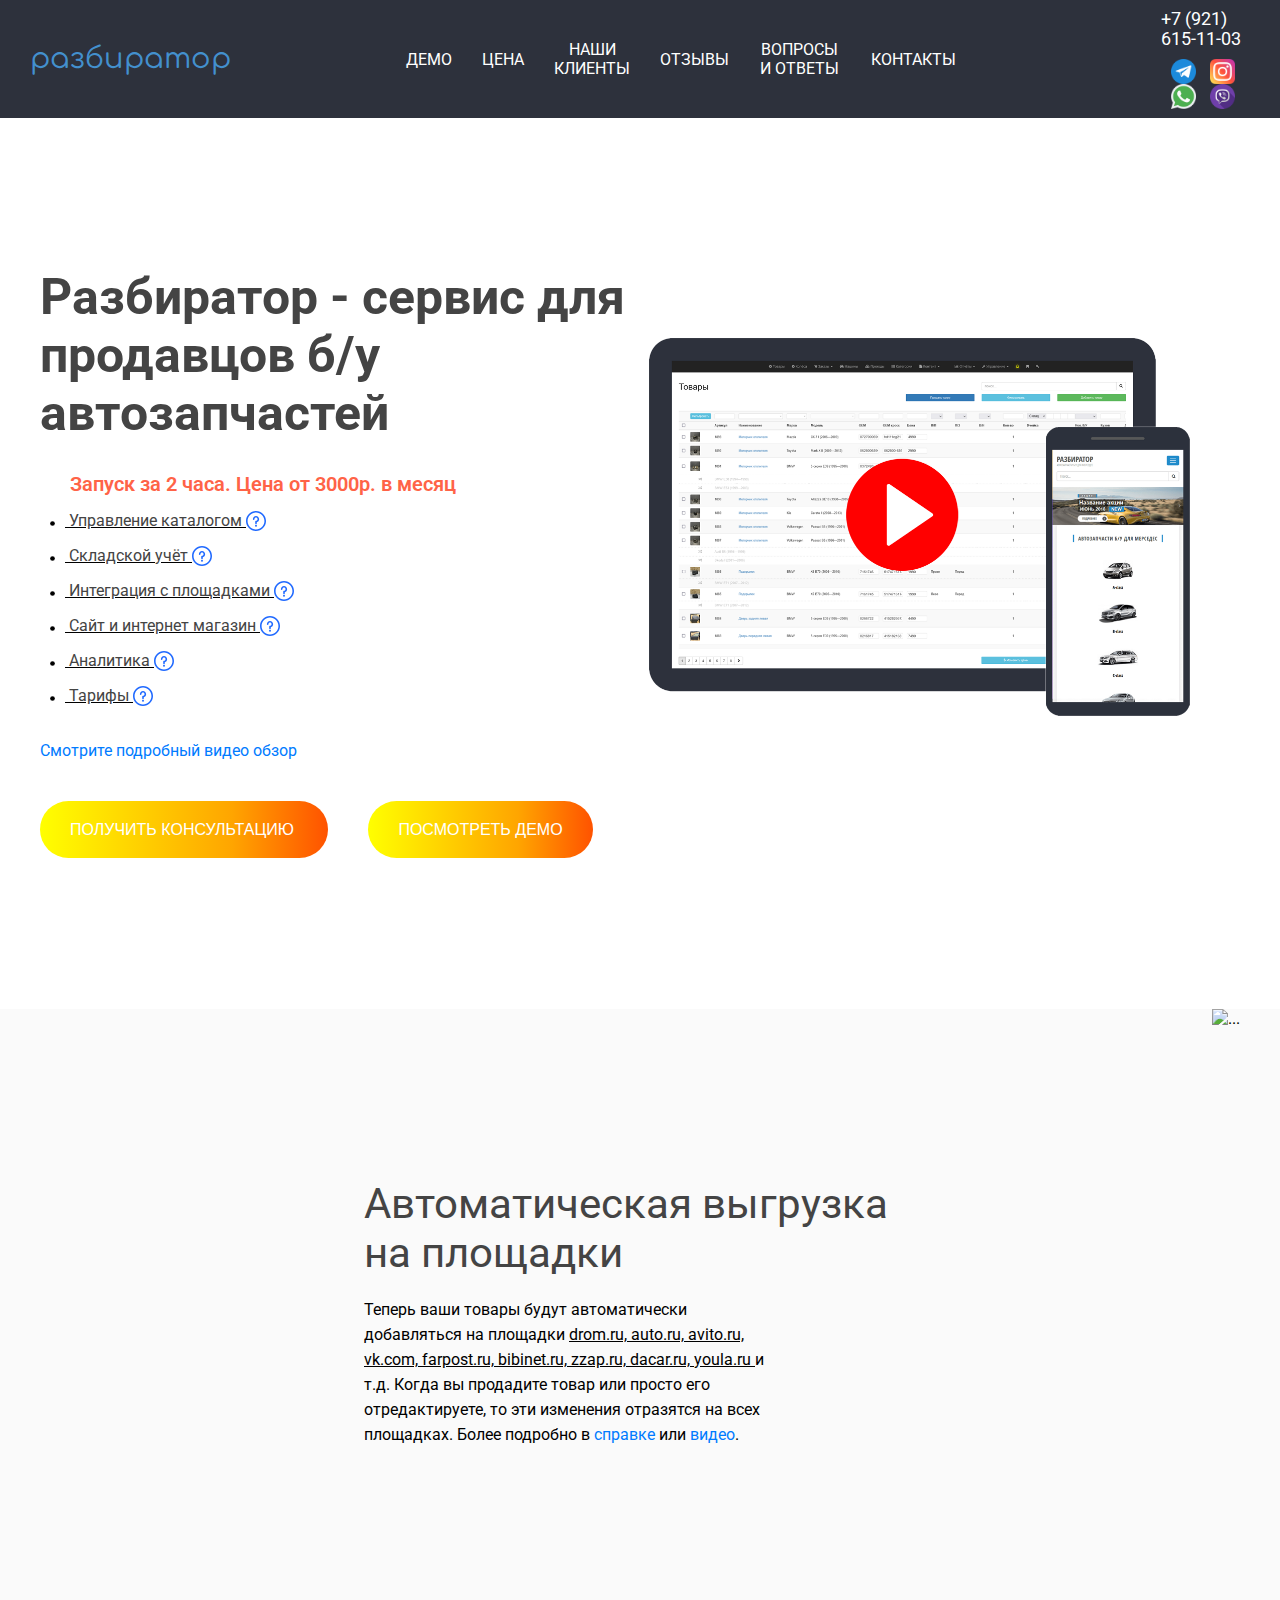
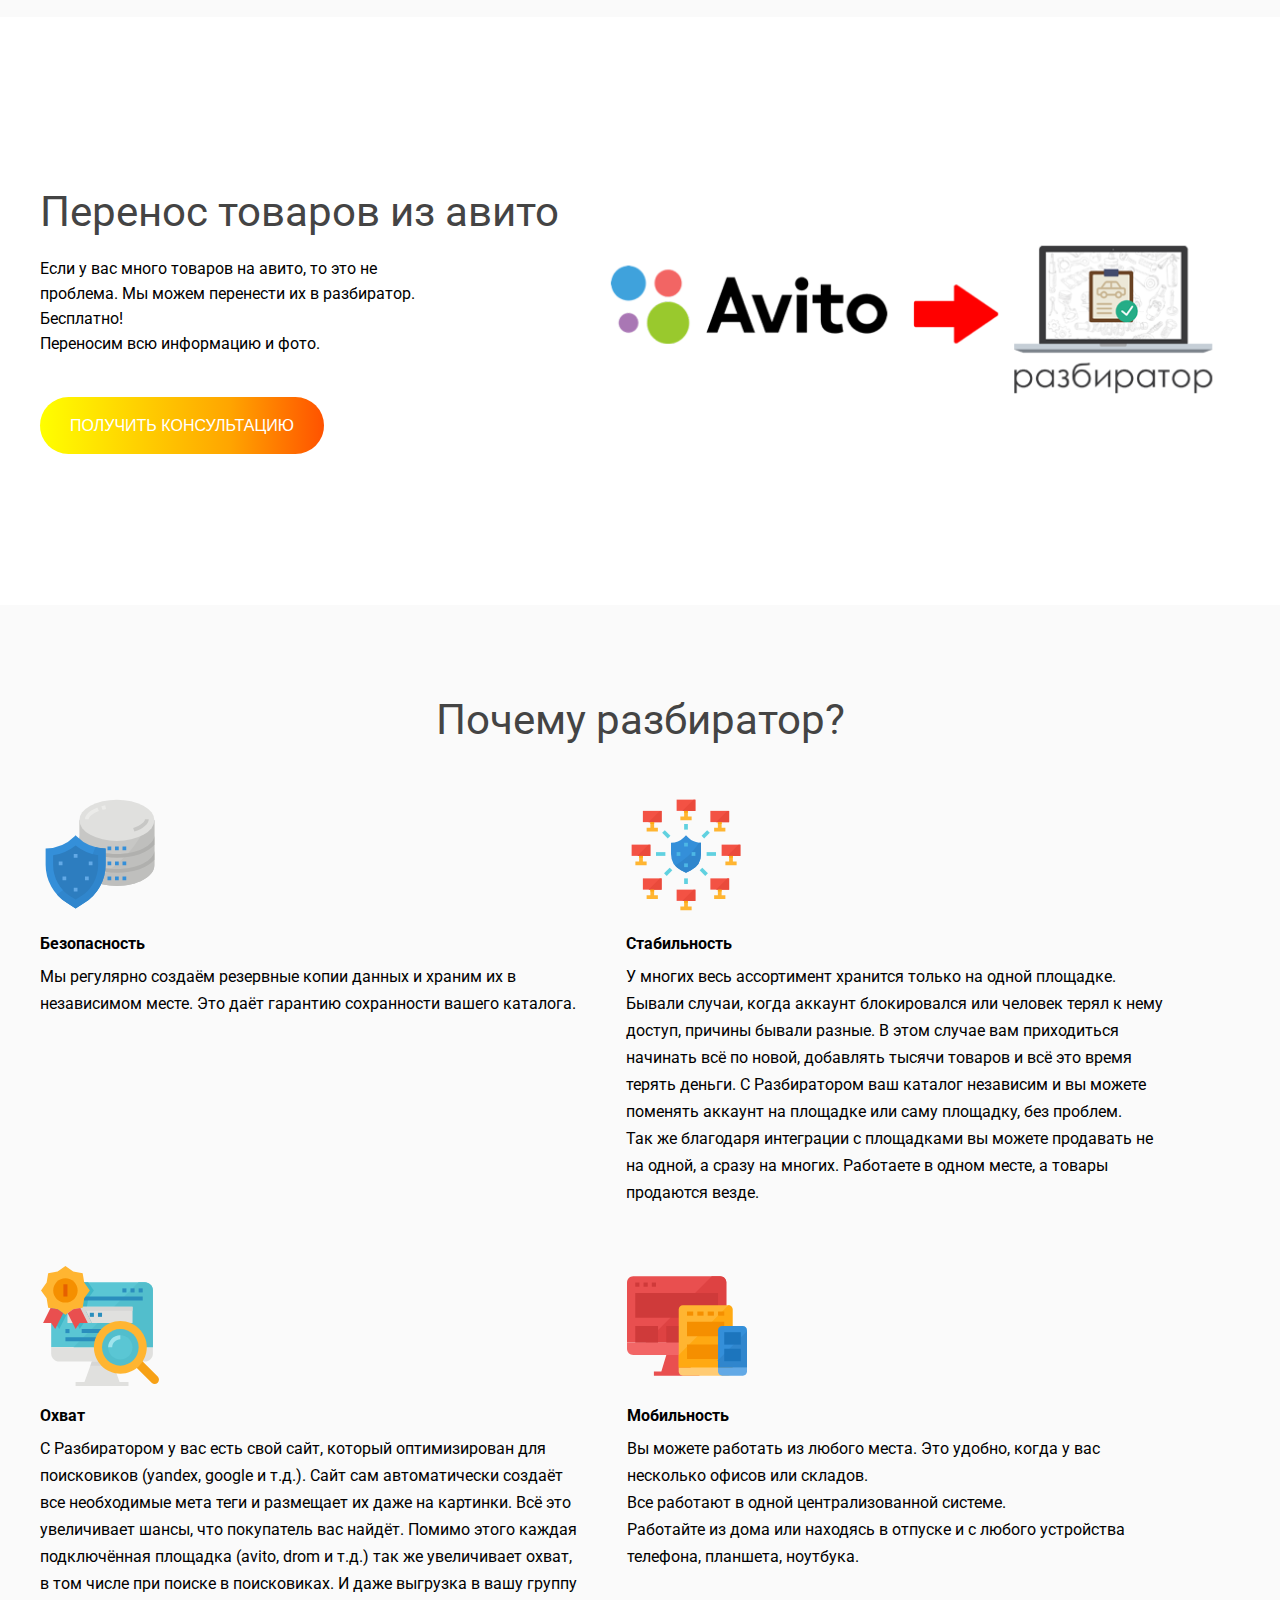
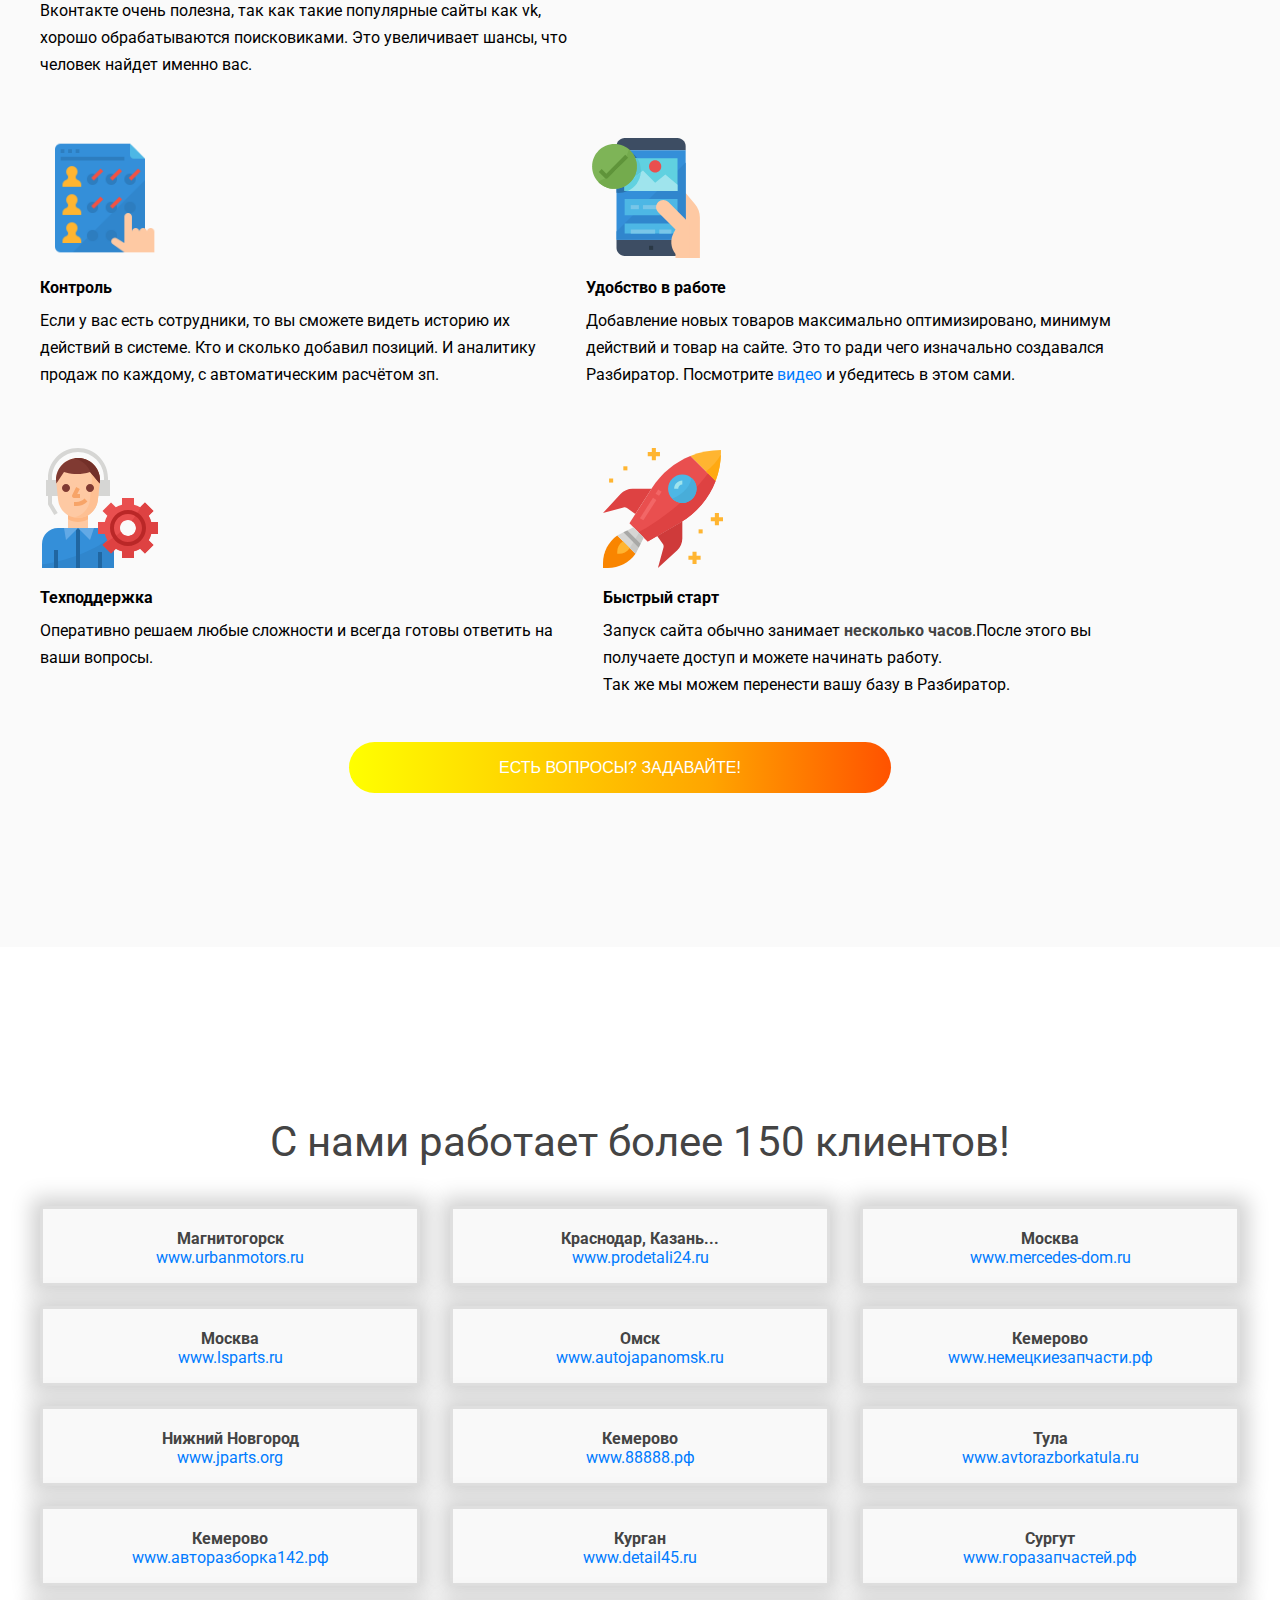
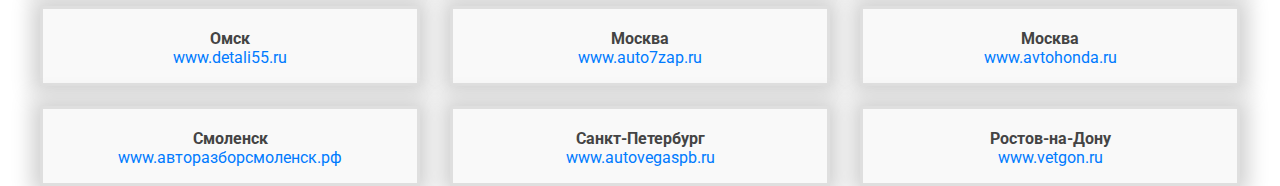
==== commit 6634dbbe: "Flame" ====
--- a/index.html
+++ b/index.html
@@ -6,6 +6,7 @@
 		<meta name="viewport" content="width=device-width, initial-scale=1.0">
 		<link rel="stylesheet" href="./css/reset.css">
 		<link rel="stylesheet" href="./css/style.css">
+		<link rel="stylesheet" href="./css/bg.css">
 		<link rel="preconnect" href="https://fonts.googleapis.com">
 		<link rel="preconnect" href="https://fonts.gstatic.com" crossorigin>
 		<link rel="preconnect" href="https://fonts.googleapis.com">
@@ -167,10 +168,10 @@
 							</a>
 						</div>
 						<div class="header__btn">
-							<a href="#zatemnenie" class="consultation consultation btn">
+							<a href="#zatemnenie" class="consultation consultation btn animate">
 								Получить консультацию
 							</a>
-							<a href="#!" class="demo btn">
+							<a href="#!" class="demo btn animate">
 								Посмотреть демо
 							</a>
 						</div>
@@ -226,7 +227,7 @@
 							Переносим всю информацию и фото.
 						</p>
 						<div class="avito__btn">
-							<a href="#zatemnenie" class="consultation consultation-avito btn">
+							<a href="#zatemnenie" class="consultation consultation-avito btn animate">
 								Получить консультацию
 							</a>
 						</div>
@@ -356,7 +357,7 @@
 					</div>
 				</div>
 				<div class="why_btn-item">
-					<a href="#zatemnenie" class="why_btn btn">
+					<a href="#zatemnenie" class="why_btn btn animate">
 						Есть вопросы? Задавайте!
 					</a>
 				</div>
--- a/css/style.css
+++ b/css/style.css
@@ -29,13 +29,8 @@
 
 .consultation,
 .why_btn{
-	background-color: #528bff;
 	color: #ddffff;
 	margin-right: 40px;
-}
-.consultation:hover,
-.why_btn:hover{
-	background-color: #1f69ff;
 }
 
 .btn{
@@ -68,6 +63,46 @@
 	margin: 0;
 	padding: 0;
 }
+
+/* анимация ссылок start */
+.animate {
+  transform: translate(-50%, -50%);
+  color: #fff;
+  text-transform: uppercase;
+  font-family: sans-serif;
+  box-sizing: border-box;
+  background: linear-gradient(90deg, yellow, orange, red, violet, purple, blue, yellow);
+  background-size: 400%;
+  border-radius: 30px;
+  z-index: 1;
+}
+.animate:hover {
+  animation: animate 8s linear infinite;
+}
+@keyframes animate {
+  0% {
+    background-position: 0%;
+  }
+  100% {
+    background-position: 400%;
+  }
+}
+.animate:before {
+  content: "";
+  z-index: -1;
+  background: linear-gradient(45deg, #f15523, #ef3224, #7c3697);
+  background-size: 400%;
+  opacity: 0;
+  transition: 0.5%;
+}
+.animate:hover:before {
+  filter: blur(20px);
+  opacity: 1;
+  animation: animate 8s linear infinite;
+}
+/* анимация ссылок end */
+
+
 /* nav */
 
 .nav {
@@ -158,7 +193,7 @@
 
 
 .header{
-	margin-top: 150px;
+	padding-top: 150px;
 }
 
 .header__title{
@@ -220,13 +255,7 @@
 .consultation-header{
 	margin-right: 40px;
 }
-.demo{
-	border: 1px solid #1f69ff;
-	color: #1f69ff;
-}
-.demo:hover{
-	background-color: #1f69ff;
-}
+
 .header__btn{
 	margin-bottom: 170px;
 }
@@ -337,15 +366,14 @@
 	color: #FFF;
 }
 
-/* map */
+/* map start*/
 .map__title{
 	text-align: center;
 	background-color: #ffffff;
-	margin-top: 170px;
-	margin-bottom: 20px;
-}
-
-/* map start */
+	padding-top: 170px;
+	padding-bottom: 20px;
+}
+
 .container__client{
 	display: flex;
 	justify-content: space-between;
@@ -362,8 +390,8 @@
 .client__title{
 	margin-top: 20px;
 	color: #444444;
-	font-style: 
-}
+}
+
 .client__card_content{
 	align-items: center;
 	text-align: center;
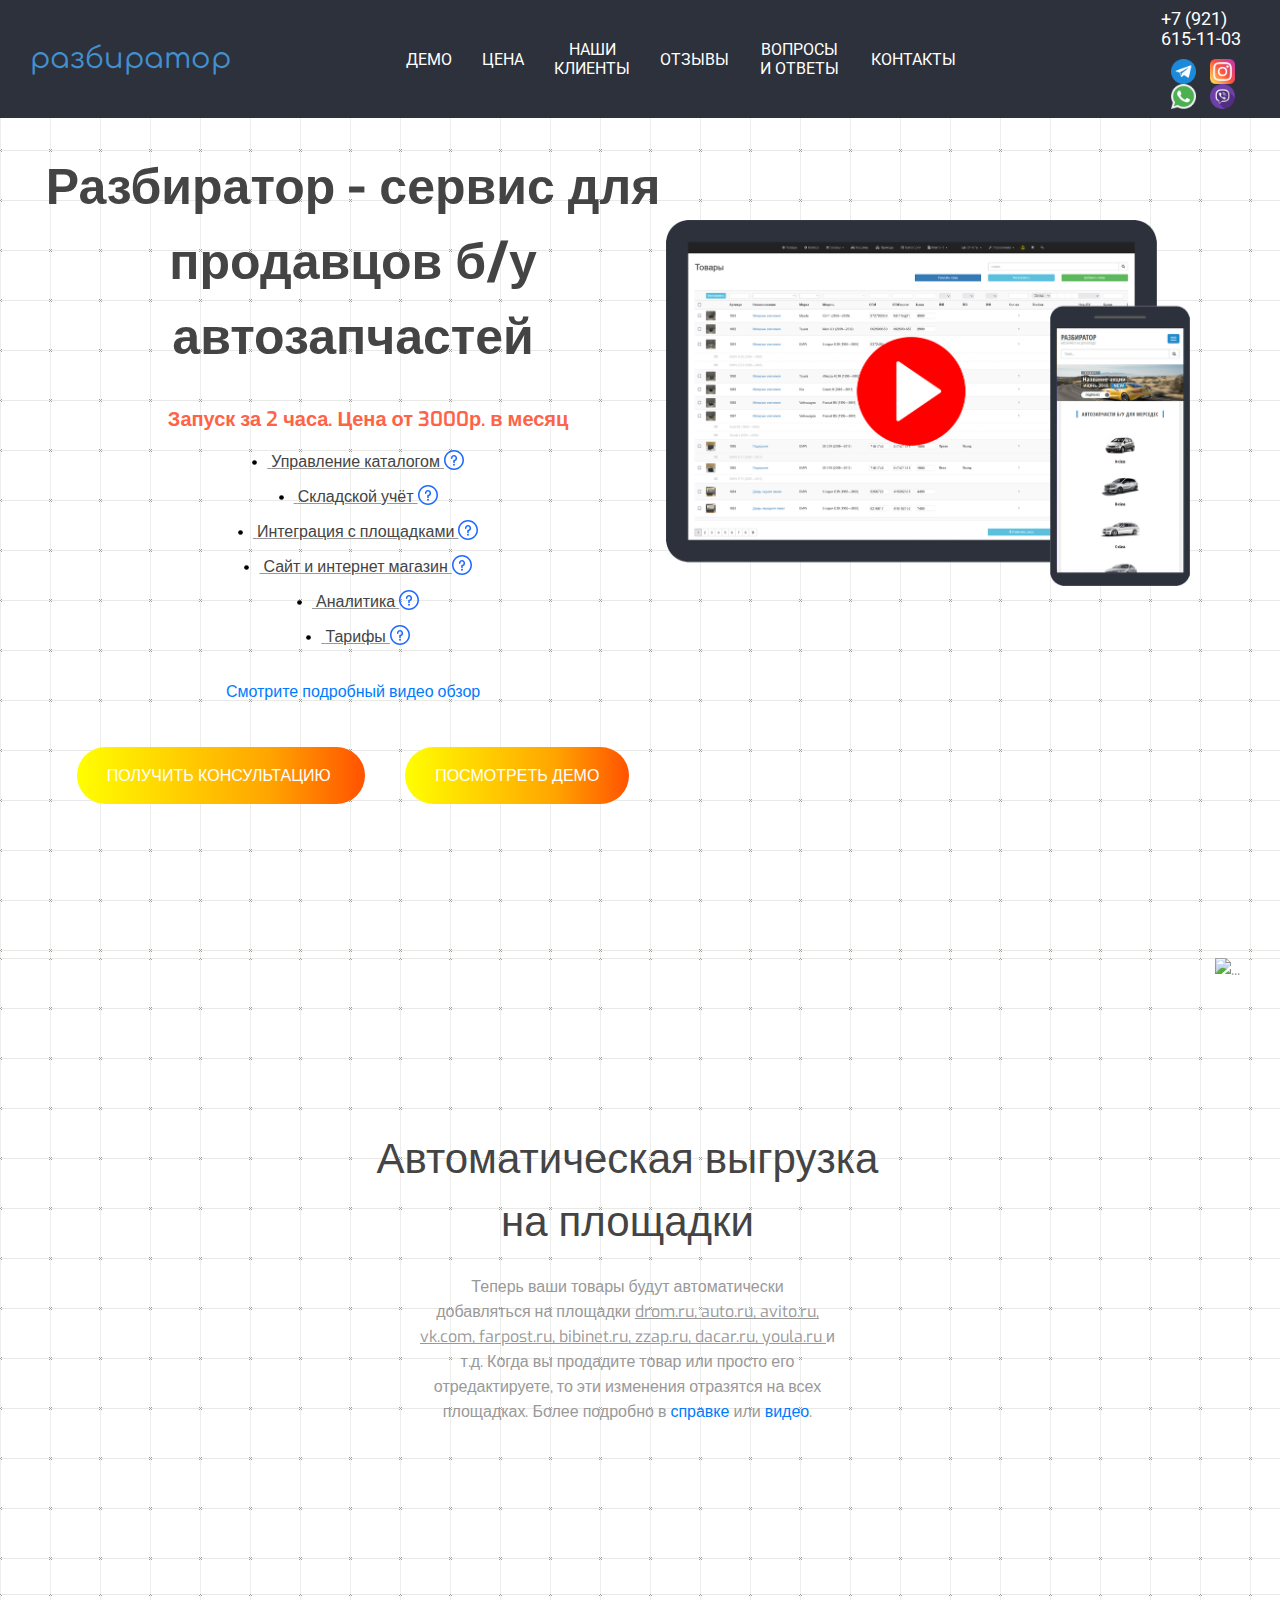
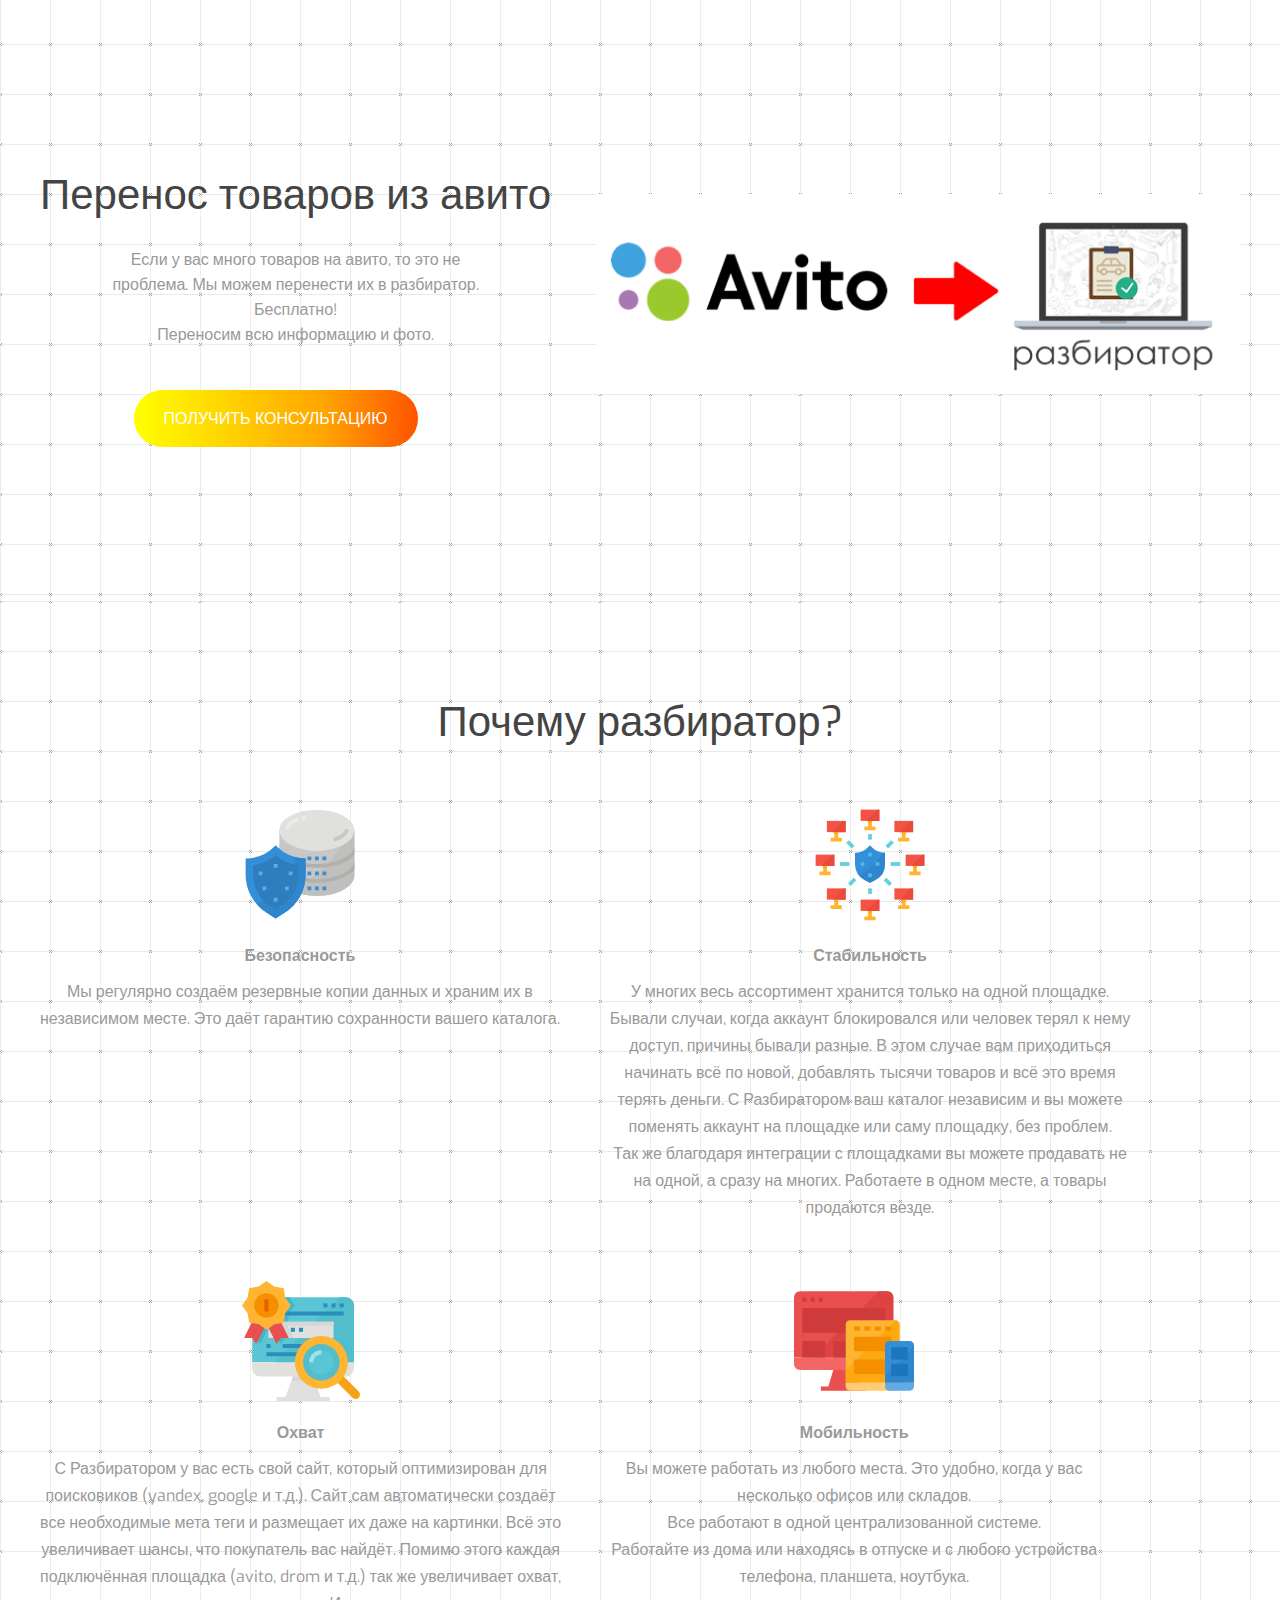
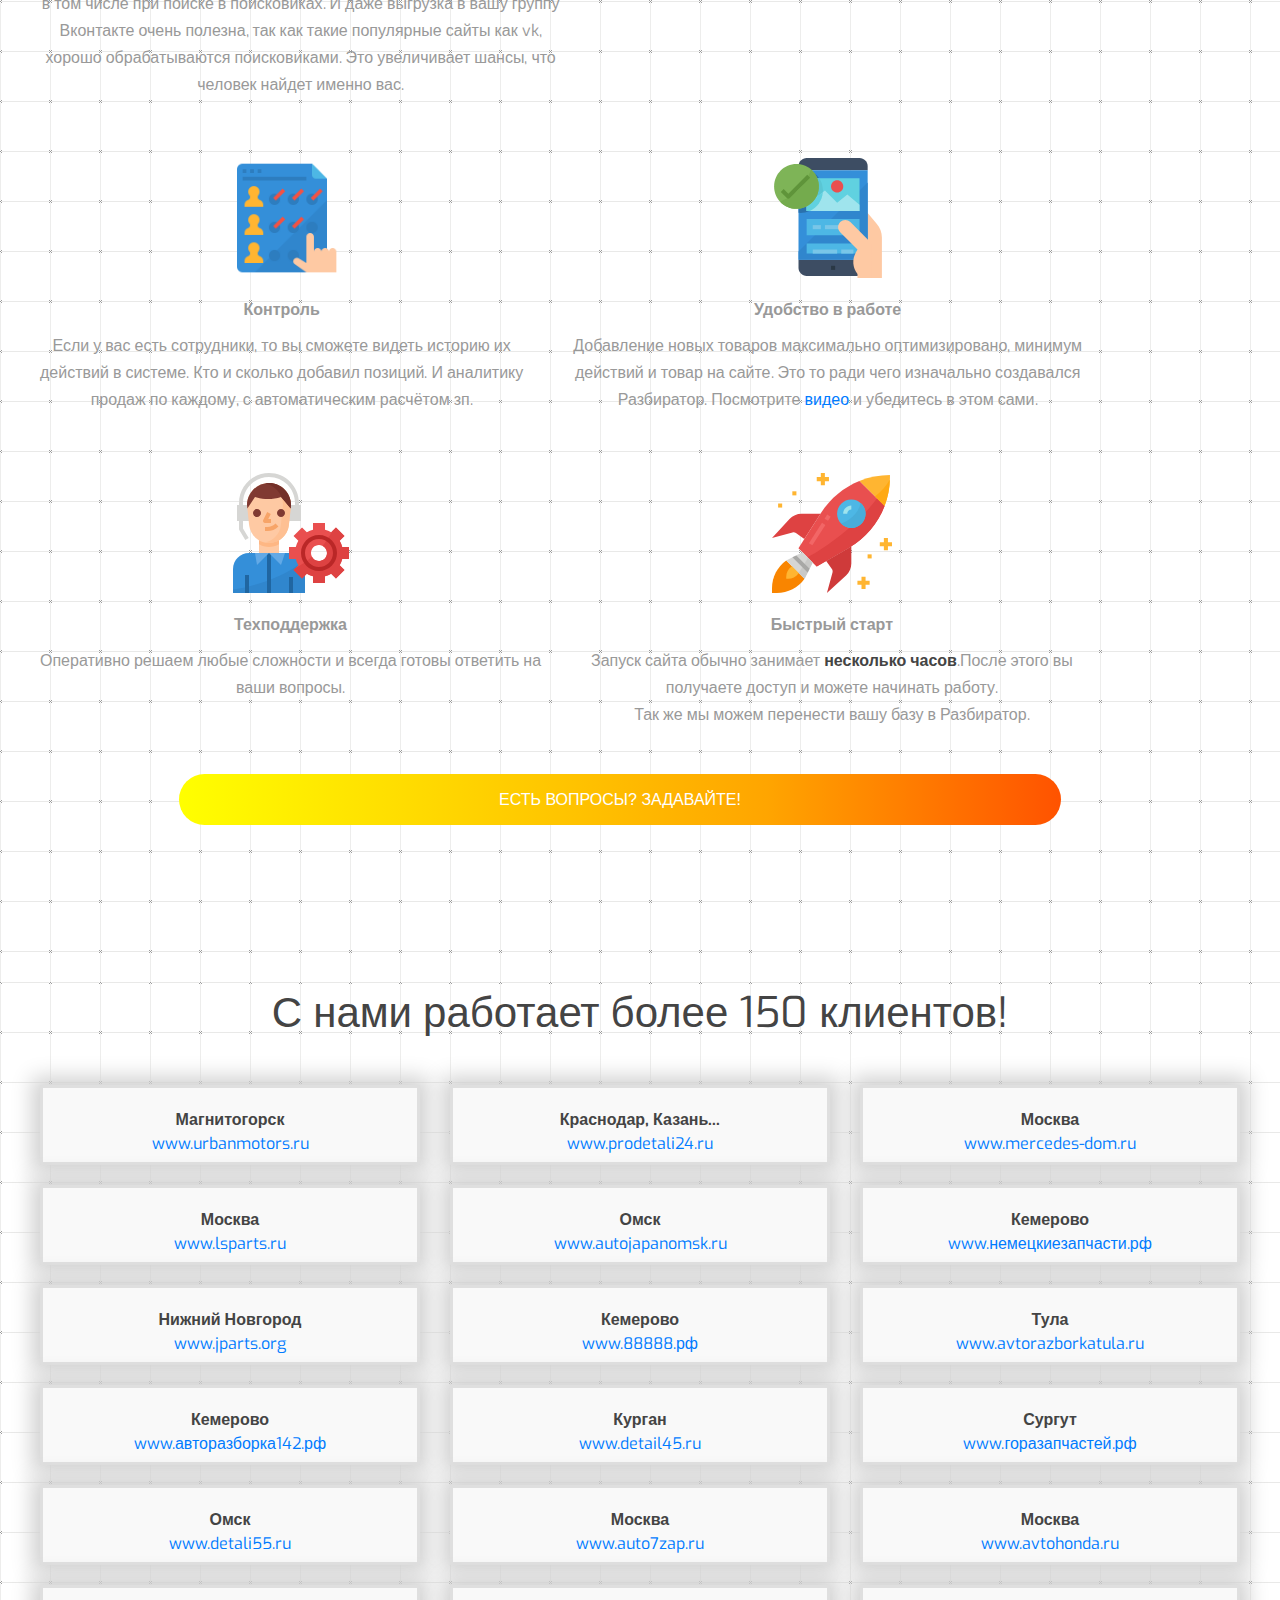
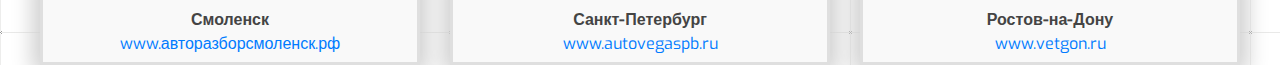
==== commit c2ce736e: "Flame" ====
--- a/index.html
+++ b/index.html
@@ -19,22 +19,38 @@
 		<link
 			href="https://fonts.googleapis.com/css2?family=Comfortaa:wght@700&display=swap"
 			rel="stylesheet">
+		<script>
+				window.onload = function () {
+					document.body.classList.add('loaded_hiding');
+					window.setTimeout(function () {
+						document.body.classList.add('loaded');
+						document.body.classList.remove('loaded_hiding');
+					}, 500);
+				}
+		</script>
 		<title>Разбиратор</title>
 	</head>
 	<body>
 
+		<div class="preloader">
+			<div class="preloader__row">
+				<div class="preloader__item"></div>
+				<div class="preloader__item"></div>
+			</div>
+		</div>
+
 		<!-- всплывающее окон start -->
-			<div id="zatemnenie">
-				<div id="okno">
-					<a href="#" class="close">
-						<img src="./img/okno/cross.svg" alt="cross" class="cross">
-					</a>
-					<input type="text" placeholder="Имя" class="input_okno">
-					<input type="tel" placeholder="Телефон" class="input_okno">
-					<input type="email" placeholder="E-mail" class="input_okno">
-					<textarea name="message" cols="30" rows="4" placeholder="Введите сообщение"></textarea>
-				</div>
-			</div>
+		<div id="zatemnenie">
+			<div id="okno">
+				<a href="#" class="close">
+					<img src="./img/okno/cross.svg" alt="cross" class="cross">
+				</a>
+				<input type="text" placeholder="Имя" class="input_okno">
+				<input type="tel" placeholder="Телефон" class="input_okno">
+				<input type="email" placeholder="E-mail" class="input_okno">
+				<textarea name="message" cols="30" rows="4" placeholder="Введите сообщение"></textarea>
+			</div>
+		</div>
 		<!-- всплывающее окон end -->
 
 		<!-- nav start -->
@@ -88,13 +104,13 @@
 								<img class="social-img" src="./img/nav/tg.png" alt="1">
 							</a>
 							<a href="#!" class="social">
-								<img class="social-img" src="/img/nav/inst.png" alt="2">
+								<img class="social-img" src="./img/nav/inst.png" alt="2">
 							</a>
 							<a href="#!" class="social">
-								<img class="social-img" src="/img/nav/WA.png" alt="3">
+								<img class="social-img" src="./img/nav/WA.png" alt="3">
 							</a>
 							<a href="#!" class="social">
-								<img class="social-img" src="/img/nav/viber.png" alt="4">
+								<img class="social-img" src="./img/nav/viber.png" alt="4">
 							</a>
 						</div>
 					</div>
@@ -108,7 +124,7 @@
 		<header class="header">
 			<div class="container">
 				<div class="header__row row">
-					<div class="header__cotentn">
+					<div class="header__content">
 						<h1 class="header__title">
 							Разбиратор - сервис для <br>
 							продавцов б/у автозапчастей
@@ -227,7 +243,8 @@
 							Переносим всю информацию и фото.
 						</p>
 						<div class="avito__btn">
-							<a href="#zatemnenie" class="consultation consultation-avito btn animate">
+							<a href="#zatemnenie" class="consultation consultation-avito btn
+								animate">
 								Получить консультацию
 							</a>
 						</div>
@@ -559,7 +576,7 @@
 							<h1 class="client__title">
 								<b>Ростов-на-Дону</b>
 							</h1>
-							<a href="#!" class="client__link">
+							<a href="./forma.html" class="client__link">
 								www.vetgon.ru
 							</a>
 						</div>
--- a/css/style.css
+++ b/css/style.css
@@ -103,6 +103,77 @@
 /* анимация ссылок end */
 
 
+/* preloader start */
+
+.preloader {
+  position: fixed;
+  left: 0;
+  top: 0;
+  right: 0;
+  bottom: 0;
+  background: #e0e0e0;
+  z-index: 1001;
+}
+
+.preloader__row {
+  position: relative;
+  top: 50%;
+  left: 50%;
+  width: 70px;
+  height: 70px;
+  margin-top: -35px;
+  margin-left: -35px;
+  text-align: center;
+  animation: preloader-rotate 2s infinite linear;
+}
+
+.preloader__item {
+  position: absolute;
+  display: inline-block;
+  top: 0;
+  background-color: #337ab7;
+  border-radius: 100%;
+  width: 35px;
+  height: 35px;
+  animation: preloader-bounce 2s infinite ease-in-out;
+}
+
+.preloader__item:last-child {
+  top: auto;
+  bottom: 0;
+  animation-delay: -1s;
+}
+
+@keyframes preloader-rotate {
+  100% {
+    transform: rotate(360deg);
+  }
+}
+
+@keyframes preloader-bounce {
+
+  0%,
+  100% {
+    transform: scale(0);
+  }
+
+  50% {
+    transform: scale(1);
+  }
+}
+
+.loaded_hiding .preloader {
+  transition: 0.3s opacity;
+  opacity: 0;
+}
+
+.loaded .preloader {
+  display: none;
+}
+
+/* preloader end */
+
+
 /* nav */
 
 .nav {
@@ -114,6 +185,10 @@
 	padding-left: 30px;
 	padding-right: 30px;
 	margin: 0 auto;
+	position: fixed;
+	top: 0;
+	right: 0;
+	left: 0;
 }
 .menu{
 	display: flex;
@@ -267,11 +342,6 @@
 
 /* discharge */
 
-
-.discharge{
-	background-color: rgb(250,250,250);
-}
-
 .discharge__content{
 	margin: 0 auto;
 	margin-top: 170px;
@@ -297,9 +367,6 @@
 
 /* avito */
 
-.avito{
-	background-color: #FFF;
-}
 
 .avito__content {
 	margin-top: 170px;
@@ -327,11 +394,9 @@
 	margin: 0 auto;
 }
 .why{
-	background-color: rgb(250,250,250);
 	margin: 0 auto;
 }
 
-/* Почему разбиратор? */
 .why-title {
 	text-align: center;
 	padding-bottom: 50px;
@@ -360,7 +425,7 @@
 }
 .why_btn{
 	text-align: center;
-	padding: 17px 150px;
+	padding: 17px 320px;
 }
 .why_btn:hover{
 	color: #FFF;
@@ -369,8 +434,6 @@
 /* map start*/
 .map__title{
 	text-align: center;
-	background-color: #ffffff;
-	padding-top: 170px;
 	padding-bottom: 20px;
 }
 
--- a/css/bg.css
+++ b/css/bg.css
@@ -0,0 +1,50 @@
+@import url(https://fonts.googleapis.com/css?family=Exo:100);
+@-webkit-keyframes bg-scrolling-reverse {
+  100% {
+    background-position: 50px 50px; } }
+@-moz-keyframes bg-scrolling-reverse {
+  100% {
+    background-position: 50px 50px; } }
+@-o-keyframes bg-scrolling-reverse {
+  100% {
+    background-position: 50px 50px; } }
+@keyframes bg-scrolling-reverse {
+  100% {
+    background-position: 50px 50px; } }
+@-webkit-keyframes bg-scrolling {
+  0% {
+    background-position: 50px 50px; } }
+@-moz-keyframes bg-scrolling {
+  0% {
+    background-position: 50px 50px; } }
+@-o-keyframes bg-scrolling {
+  0% {
+    background-position: 50px 50px; } }
+@keyframes bg-scrolling {
+  0% {
+    background-position: 50px 50px; } }
+/* Main styles */
+.header,
+.discharge,
+.avito,
+.why,
+.map{
+  color: #999;
+  font: 400 16px/1.5 exo, ubuntu, "segoe ui", helvetica, arial, sans-serif;
+  text-align: center;
+  /* img size is 50x50 */
+  background: url("[data-uri]") repeat 0 0;
+  -webkit-animation: bg-scrolling-reverse .92s infinite;
+  /* Safari 4+ */
+  -moz-animation: bg-scrolling-reverse .92s infinite;
+  /* Fx 5+ */
+  -o-animation: bg-scrolling-reverse .92s infinite;
+  /* Opera 12+ */
+  animation: bg-scrolling-reverse .92s infinite;
+  /* IE 10+ */
+  -webkit-animation-timing-function: linear;
+  -moz-animation-timing-function: linear;
+  -o-animation-timing-function: linear;
+  animation-timing-function: linear; }
+
+/*# sourceMappingURL=bg.css.map */
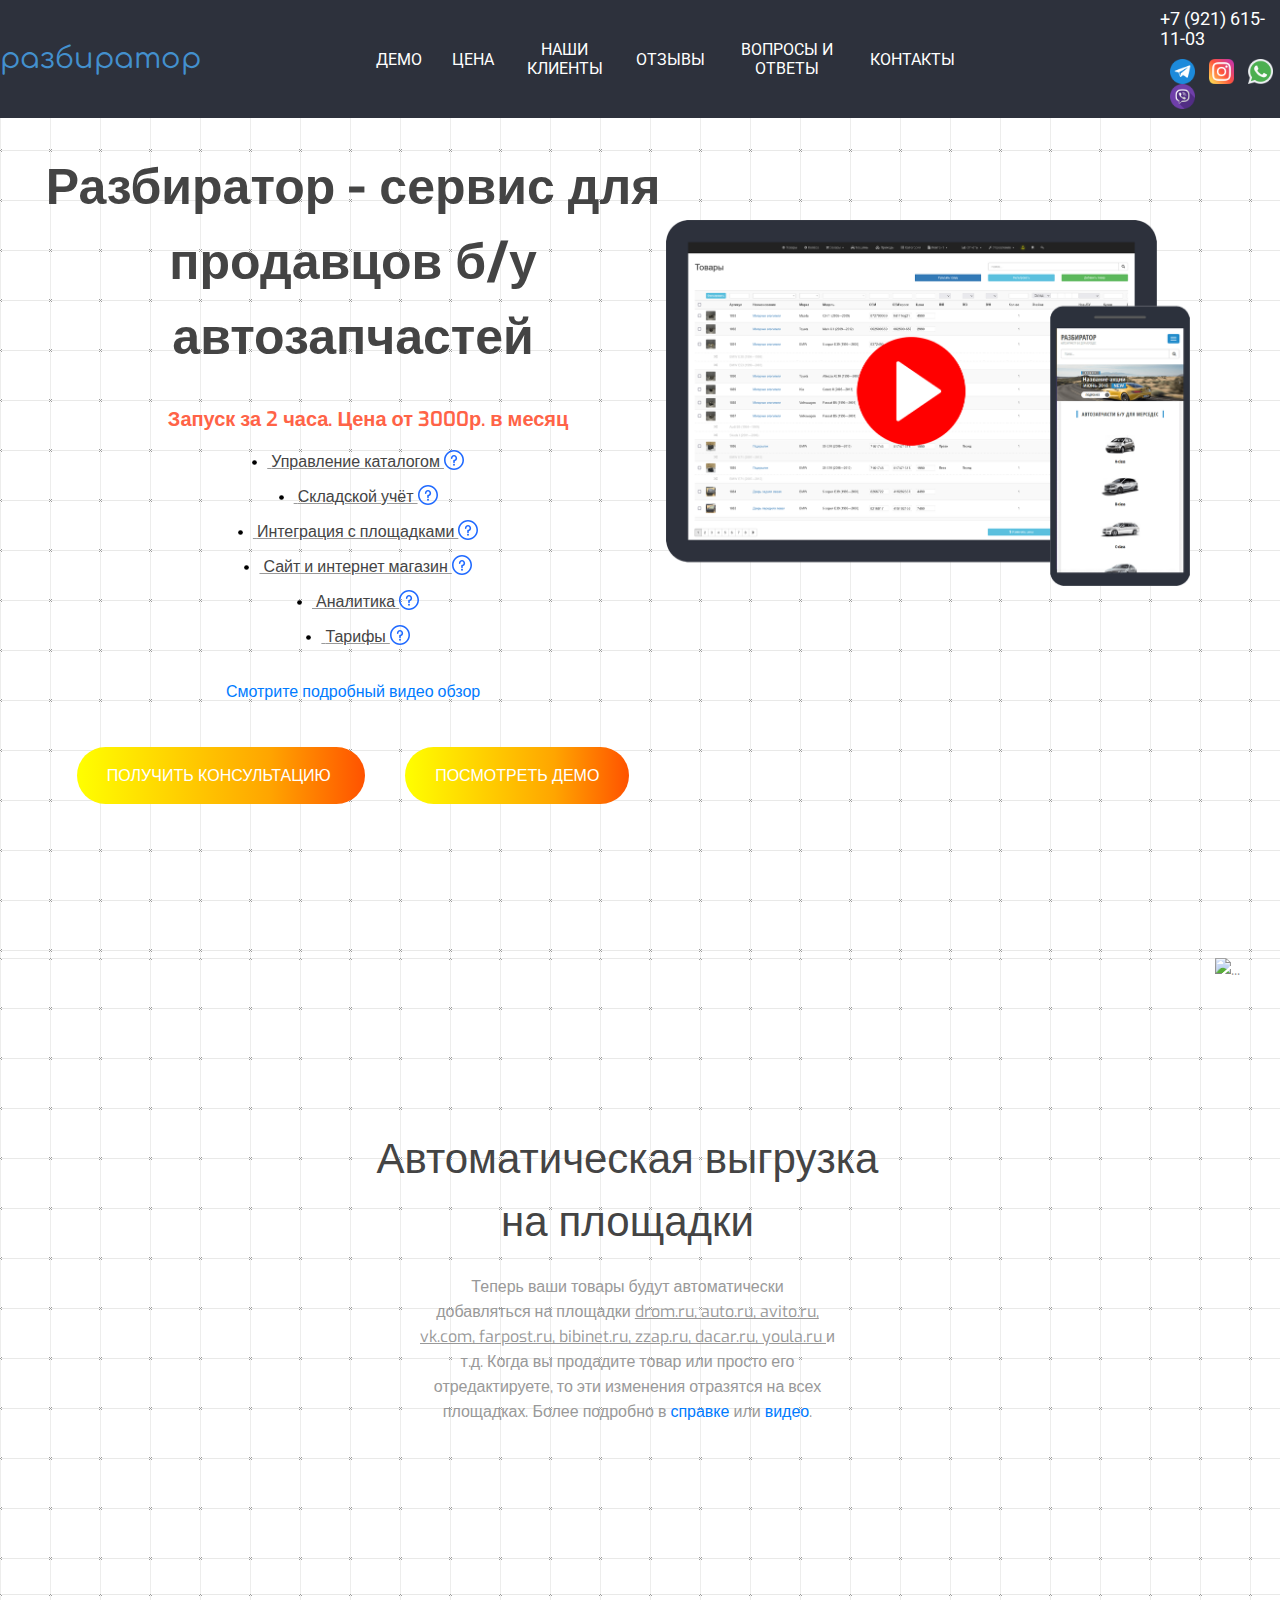
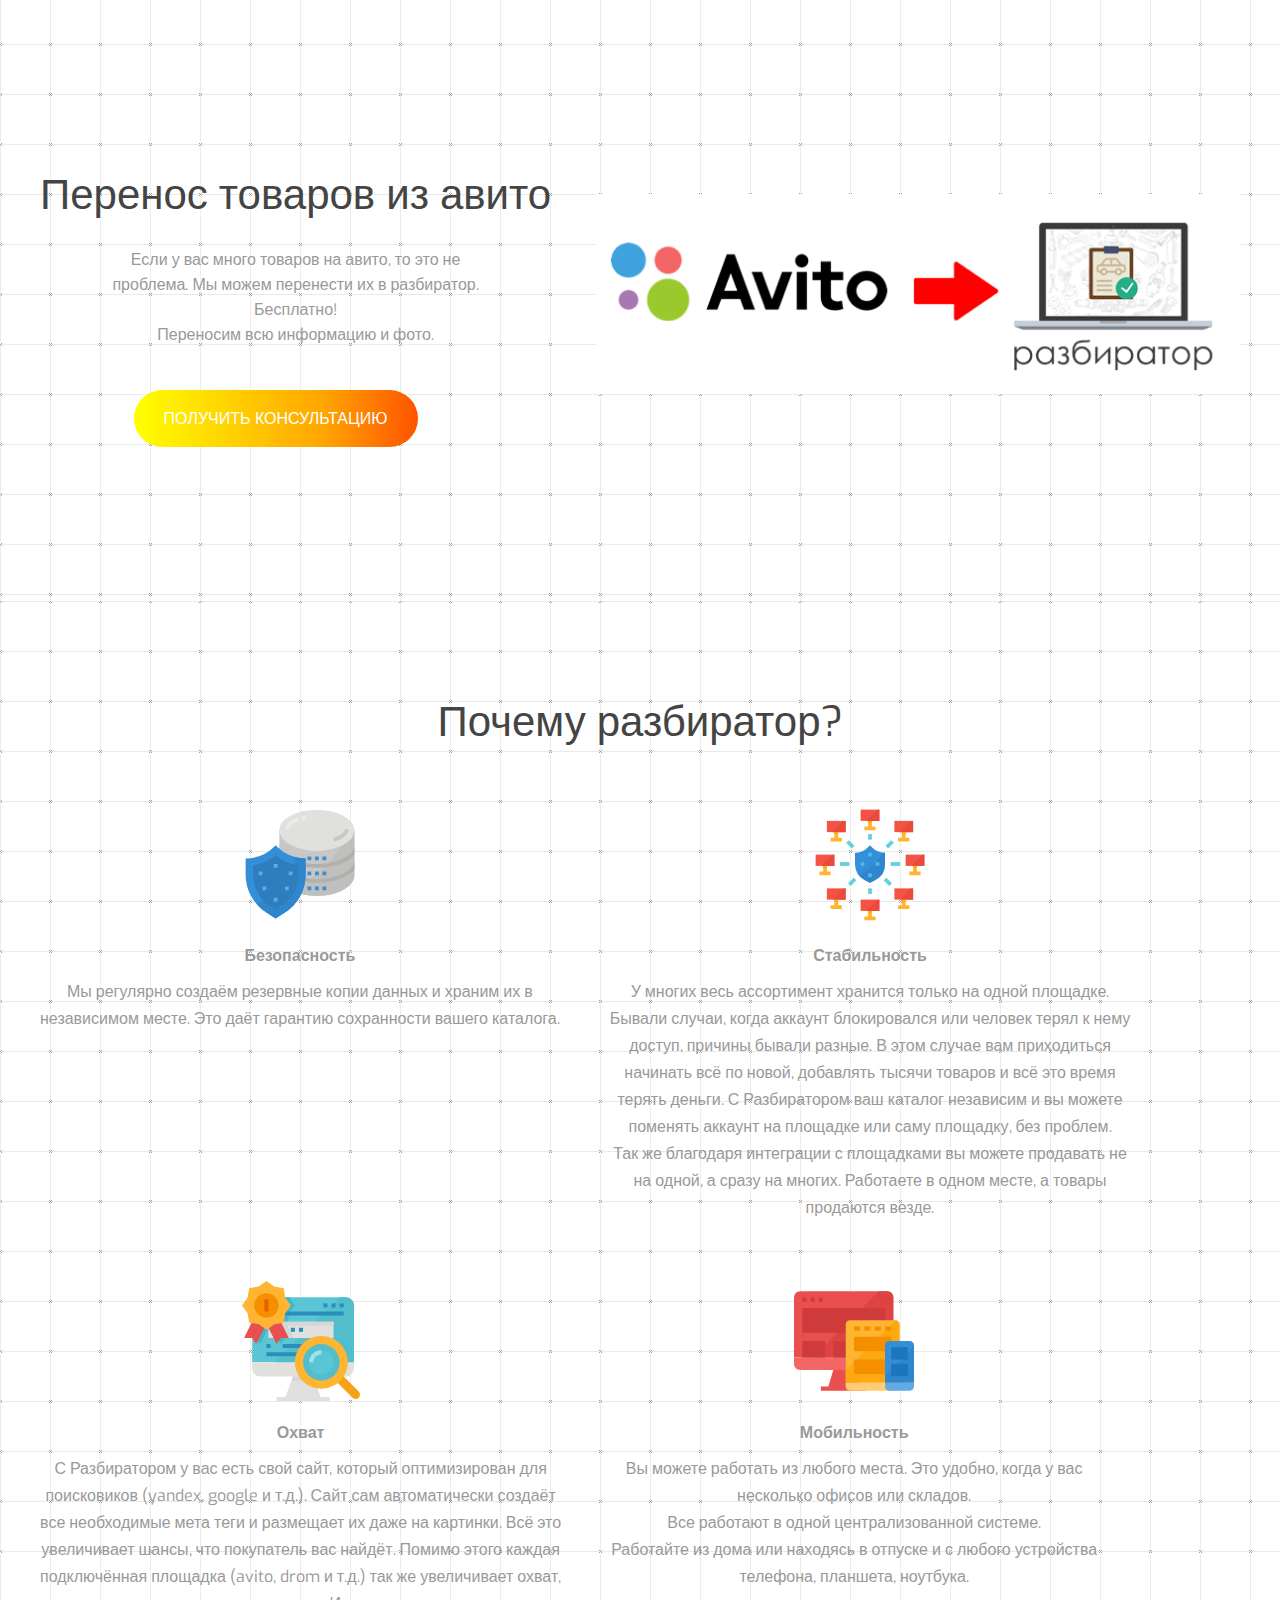
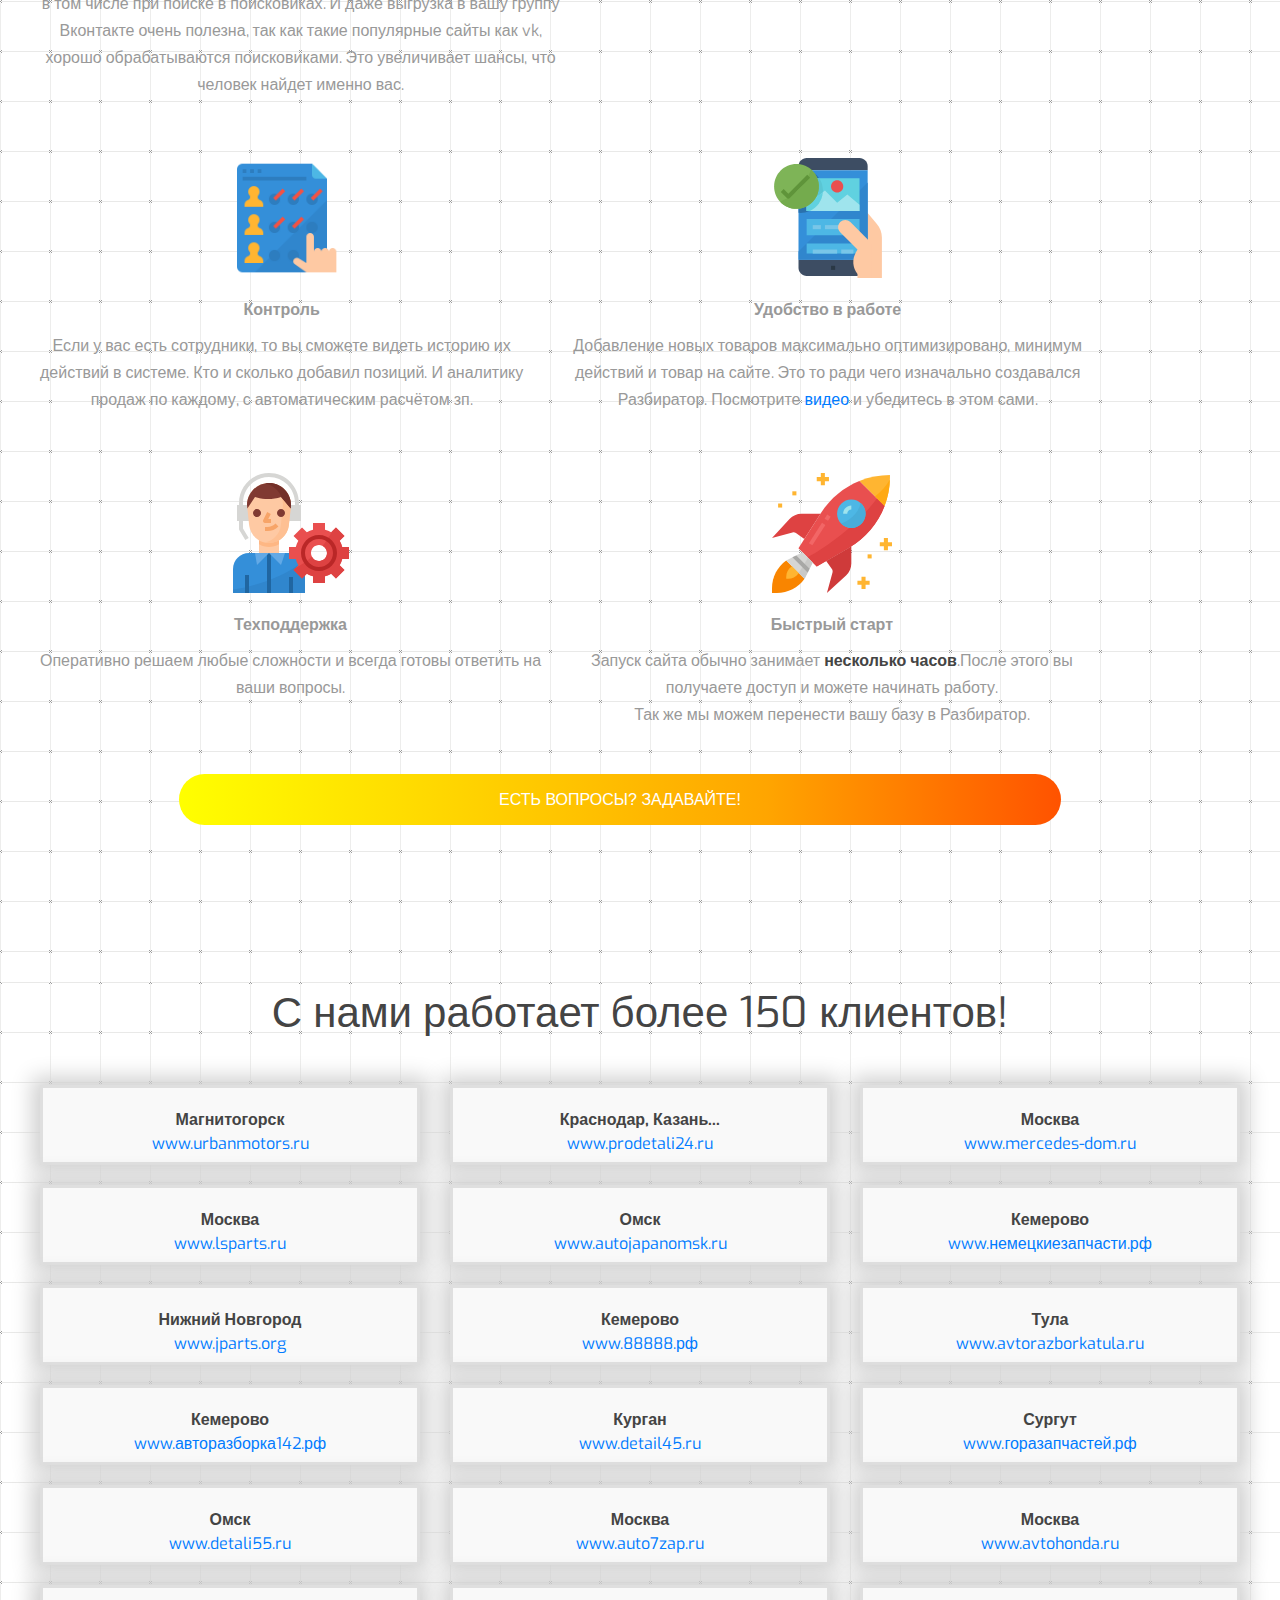
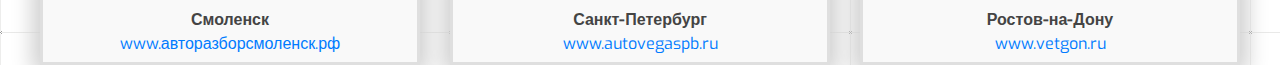
==== commit 1605f652: "Flame" ====
--- a/index.html
+++ b/index.html
@@ -93,6 +93,8 @@
 							<div class="menu__item-card"><p class="menu__item-card-text">КОНТАКТЫ</p></div>
 						</a>
 					</li>
+				</ul>
+				<ul class="menu__right">
 					<div class="nav-right">
 						<div>
 							<a href="tel:79216151103" class="phone">
--- a/css/style.css
+++ b/css/style.css
@@ -179,18 +179,18 @@
 .nav {
 	background-color: #2d313c;
 	display: flex;
-	justify-content: space-between;
-	align-items: center;
-	max-width: 1490px;
-	padding-left: 30px;
-	padding-right: 30px;
-	margin: 0 auto;
+	justify-content: center;
+/* фиксация */
 	position: fixed;
 	top: 0;
 	right: 0;
 	left: 0;
 }
 .menu{
+	display: flex;
+	align-items: center;
+}
+.menu__right{
 	display: flex;
 	align-items: center;
 }
@@ -263,9 +263,7 @@
 	padding-top: 10px;
 }
 
-
 /* header */
-
 
 .header{
 	padding-top: 150px;
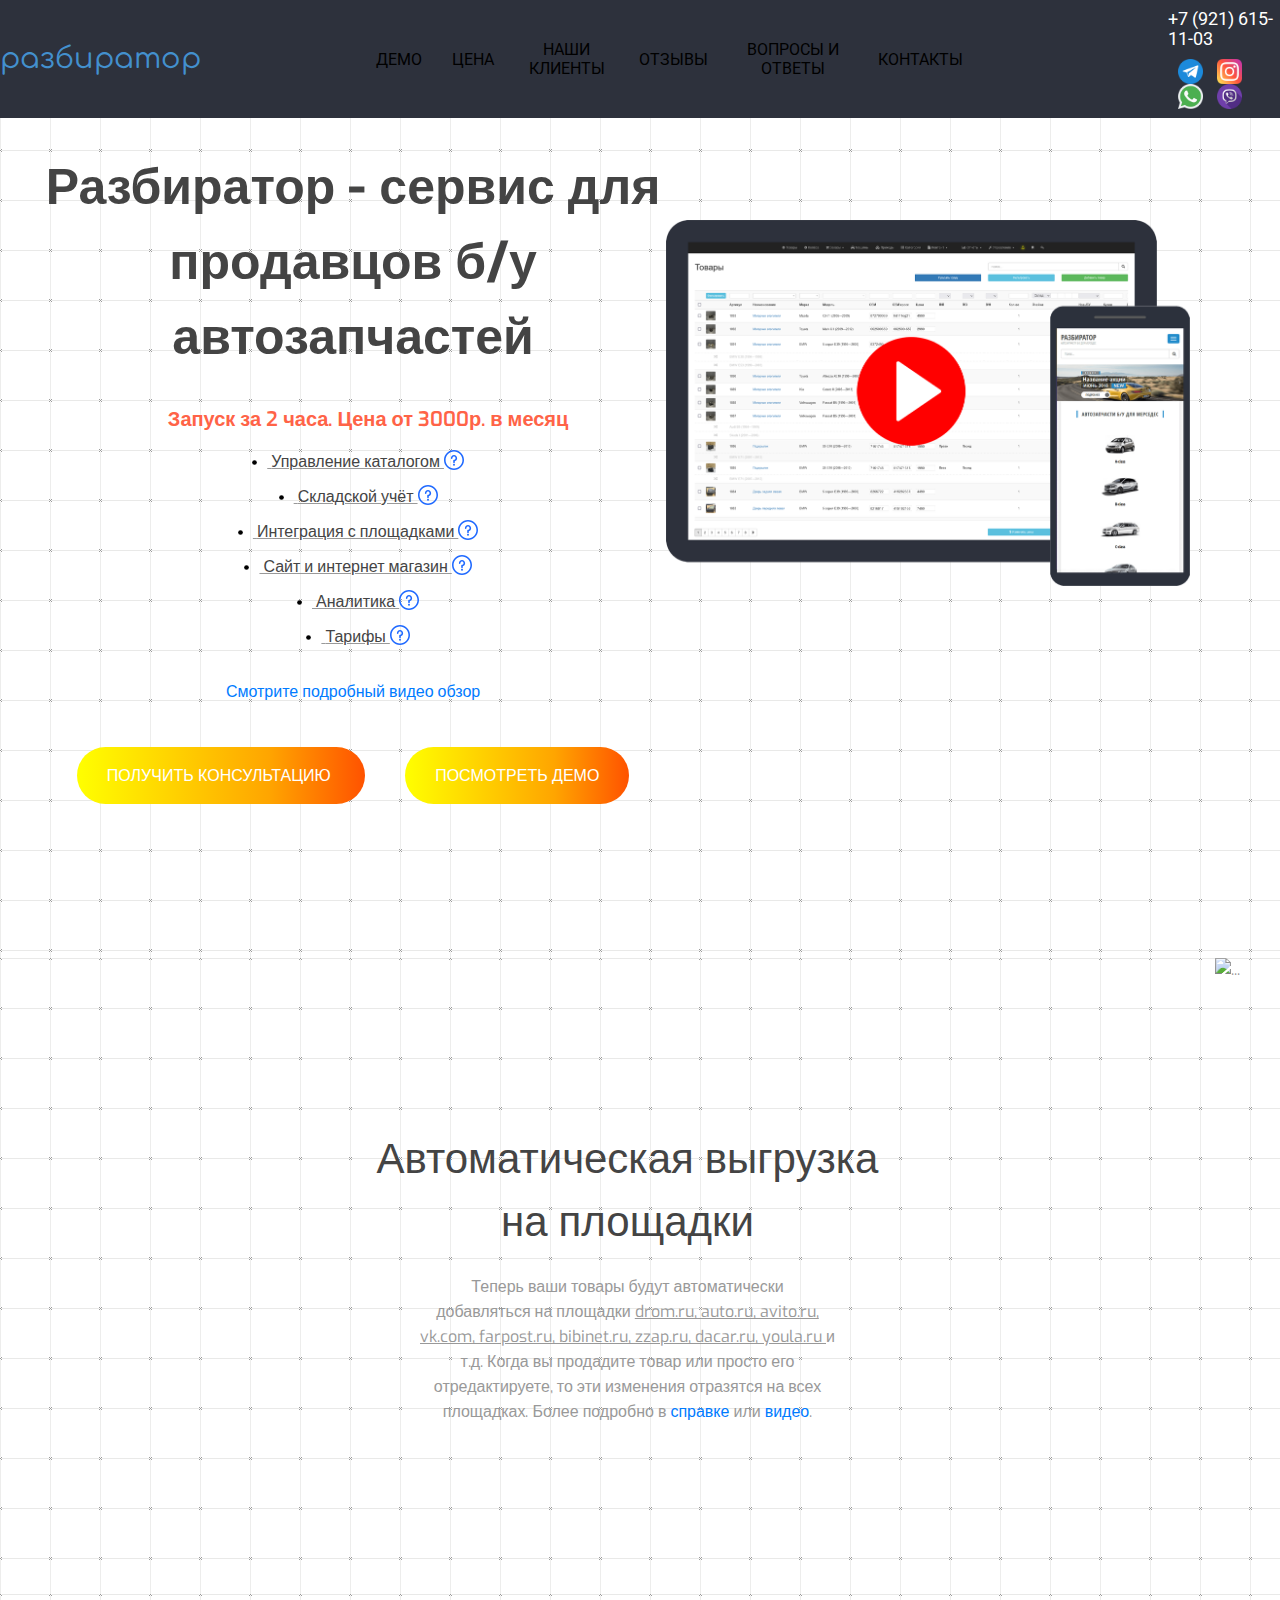
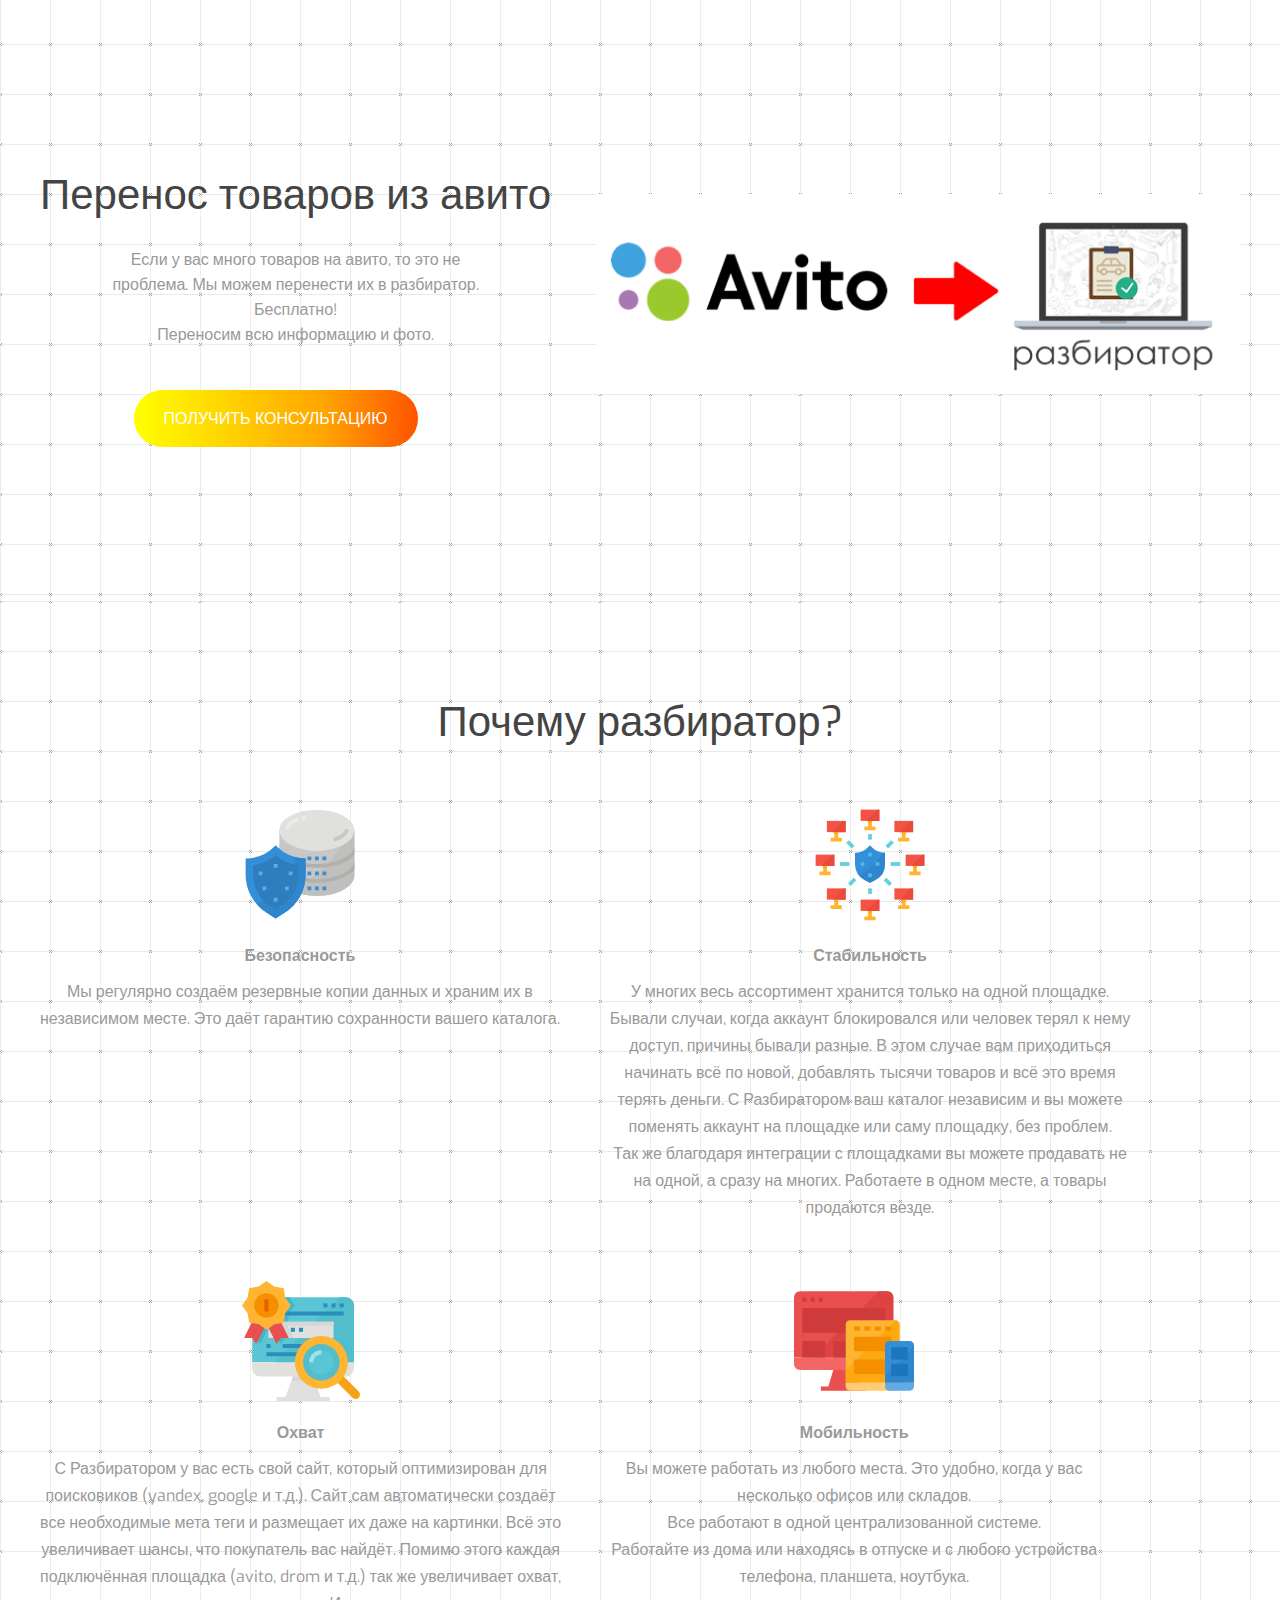
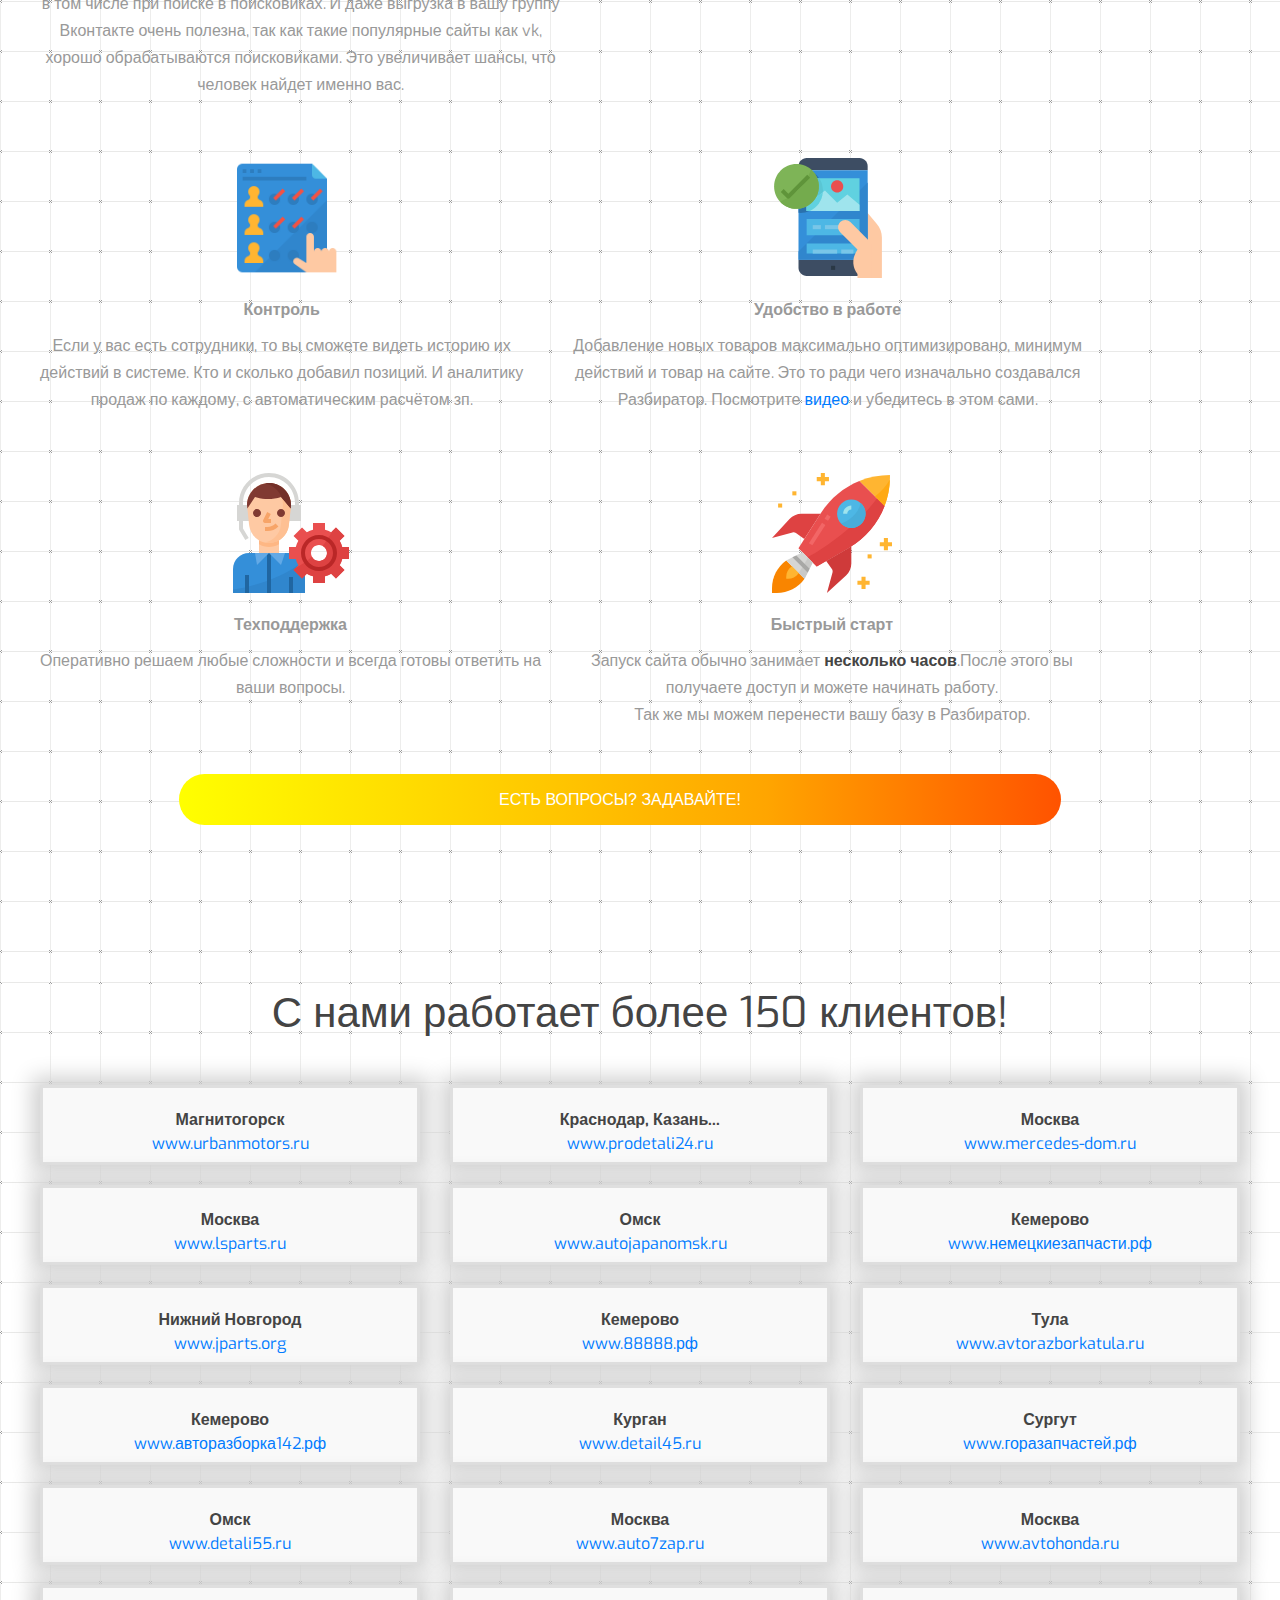
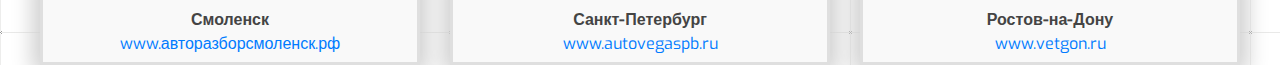
==== commit f6da146c: "Flame" ====
--- a/index.html
+++ b/index.html
@@ -19,15 +19,6 @@
 		<link
 			href="https://fonts.googleapis.com/css2?family=Comfortaa:wght@700&display=swap"
 			rel="stylesheet">
-		<script>
-				window.onload = function () {
-					document.body.classList.add('loaded_hiding');
-					window.setTimeout(function () {
-						document.body.classList.add('loaded');
-						document.body.classList.remove('loaded_hiding');
-					}, 500);
-				}
-		</script>
 		<title>Разбиратор</title>
 	</head>
 	<body>
@@ -54,9 +45,9 @@
 		<!-- всплывающее окон end -->
 
 		<!-- nav start -->
-		<nav class="nav">
+		<nav>
 			<div class="nav__items">
-				<ul class="menu">
+				<ul class="menu" id="menu">
 					<li>
 						<a href="#!">
 							<div class="menu__item-card-logo logo">разбиратор</div>
@@ -93,8 +84,6 @@
 							<div class="menu__item-card"><p class="menu__item-card-text">КОНТАКТЫ</p></div>
 						</a>
 					</li>
-				</ul>
-				<ul class="menu__right">
 					<div class="nav-right">
 						<div>
 							<a href="tel:79216151103" class="phone">
@@ -117,6 +106,11 @@
 						</div>
 					</div>
 				</ul>
+			</div>
+			<div class="mobile-bar" onclick="toggleMobileMenu();">
+				<span></span>
+				<span></span>
+				<span></span>
 			</div>
 		</nav>
 		<!-- nav end -->
@@ -586,5 +580,7 @@
 				</div>
 			</div>
 		</div>
+		<script src="./js/main.js"></script>
+		<script src="./js/menu.js"></script>
 	</body>
 </html>--- a/css/style.css
+++ b/css/style.css
@@ -176,7 +176,7 @@
 
 /* nav */
 
-.nav {
+nav {
 	background-color: #2d313c;
 	display: flex;
 	justify-content: center;
@@ -205,7 +205,6 @@
 	display: flex;
 	align-items: center;
 	text-align: center;
-
 }
 
 .menu__item-card:hover{
@@ -215,7 +214,6 @@
 	text-shadow: 0 -1px 0;
 }
 
-
 .logo{
 	color: #FFF;
 	font-family: 'Comfortaa', cursive;
@@ -262,6 +260,84 @@
 .socials{
 	padding-top: 10px;
 }
+
+/* адаптив меню start */
+
+nav .mobile-bar{
+	flex-direction: column;
+	justify-content: center;
+	align-items: center;
+	padding: 0.5em 1em;
+	display: none;
+}
+nav .mobile-bar span{
+	height: 3px;
+	width: 20px;
+	margin: 2px;
+	background: red;
+	float:right
+}
+nav ul{
+	list-style: none;
+	margin: 0;
+	padding: 0;
+	transition: ease 1s all;
+}
+
+nav ul li{
+	display: inline-block;
+}
+nav ul li a{
+	display: inline-block;
+	color: black;
+	text-decoration: none;
+}
+nav ul li a:hover{
+	background: #e1e1e1;
+}
+@media (max-width: 720px){
+	nav{
+		background-color: #2d313c;
+		position: fixed;
+	}
+	nav .mobile-bar{
+		display: flex;
+	}
+	.menu__item-card-logo{
+		padding: 20px 258px;
+		margin-right: 0px;
+	}
+	.menu__item-card{
+		padding: 20px 258px;
+	}
+	nav ul{
+		max-width: 260px;
+		opacity: 0;
+		max-height: 0px;
+		overflow: hidden;
+		display: flex;
+		position: absolute;
+		left: 0;
+		right: 0;
+		top: 100%;
+		flex-direction: column;
+		background-color: #2d313c;
+	}
+	nav ul.active{
+		opacity: 1;
+		min-height: 1700px;
+		left: 0;
+		margin-left: 0;
+	}
+	.nav-right{
+		margin-left: 0px;
+		display: flex;
+		flex-direction: column;
+		align-items: center;
+		margin-right: 0px;
+	}
+
+}	
 
 /* header */
 
@@ -464,10 +540,6 @@
 	color: #007bff;
 	text-decoration: underline;
 }
-
-
-
-
 
 #zatemnenie {
 	background: rgba(102, 102, 102, 0.5);
@@ -525,3 +597,5 @@
 	border-radius: 50%;
 	border: 1px solid rgb(73,80,87)	;
 }
+
+
